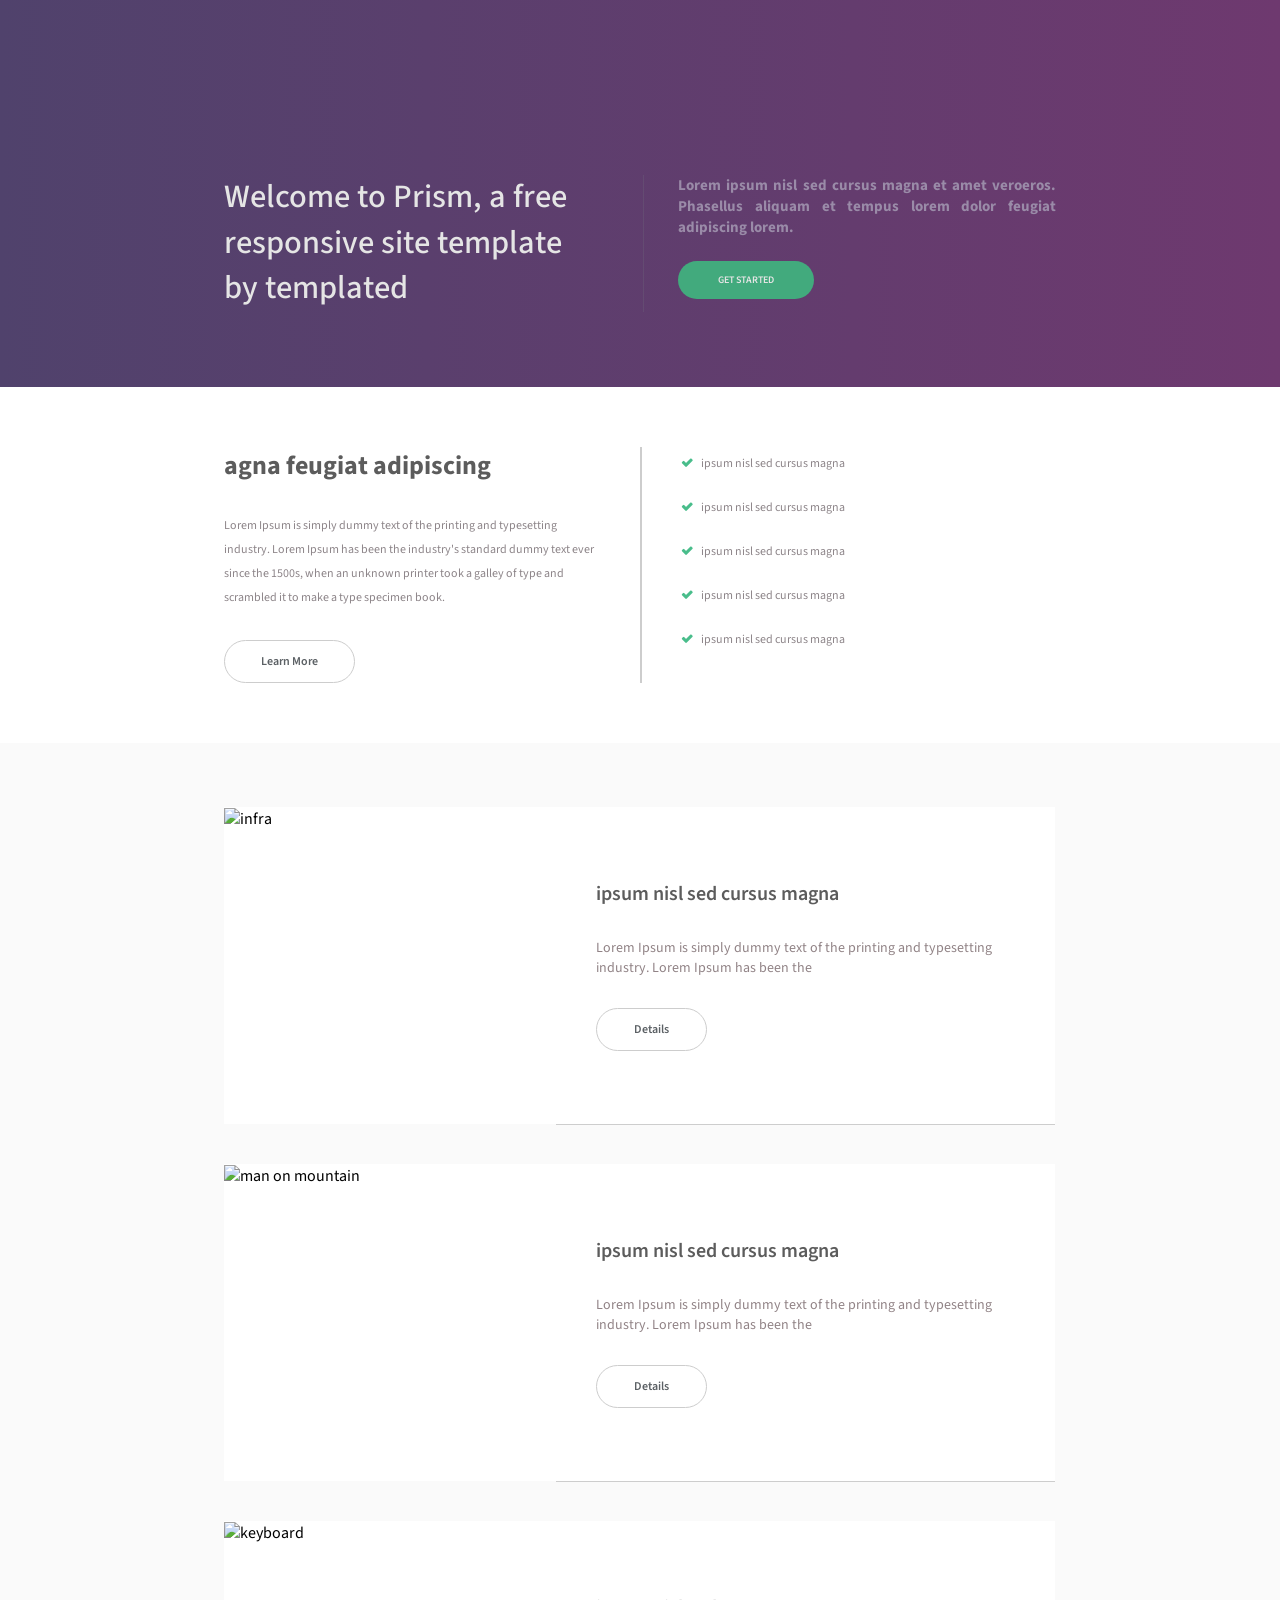
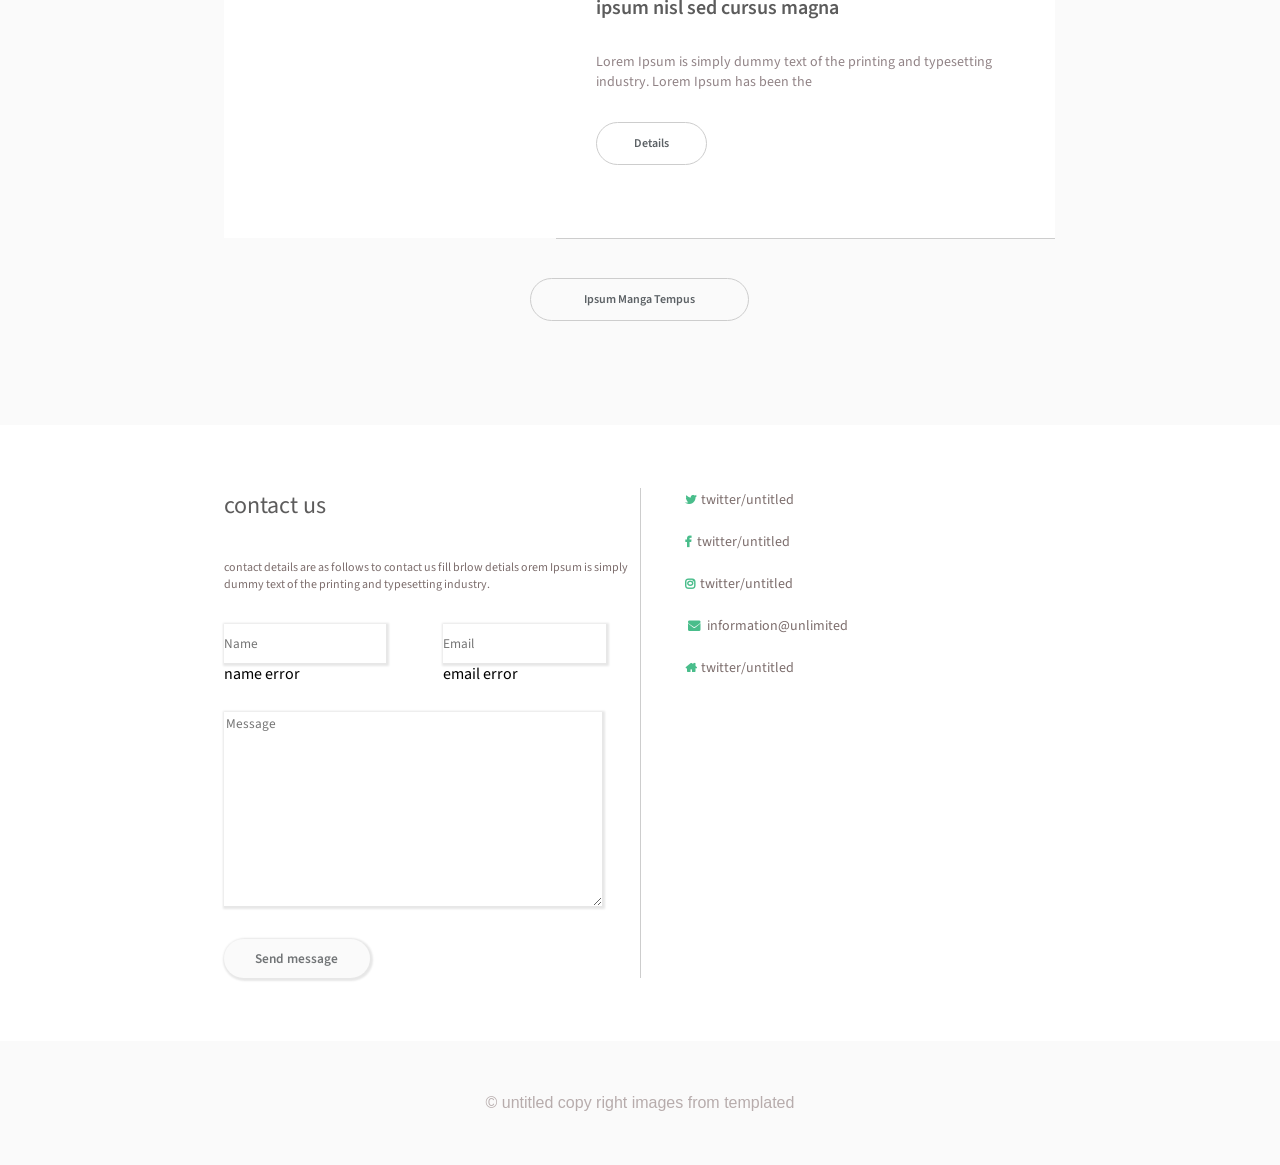
==== index.html @ 50b82376 "css changes" ====
<!doctype html>
<!-- If multi-language site, reconsider usage of html lang declaration here. -->
<html lang="en"> 

<head>
  <meta charset="utf-8">
  <title>Prism</title>
  <!-- Place favicon.ico in the root directory: mathiasbynens.be/notes/touch-icons -->
  <link rel="shortcut icon" href="favicon.ico" />
 <!--font from google api-->
  <link rel="preconnect" href="https://fonts.googleapis.com">
  <link rel="preconnect" href="https://fonts.gstatic.com" crossorigin>
  <link href="https://fonts.googleapis.com/css2?family=Source+Sans+Pro:wght@700&display=swap" rel="stylesheet">
  <link rel="stylesheet" type="text/css" href="https://cdnjs.cloudflare.com/ajax/libs/font-awesome/4.7.0/css/font-awesome.min.css">
  <!-- Default style-sheet is for 'media' type screen (color computer display).  -->
  <link rel="stylesheet" media="screen" href="assets/css/style.css" >
</head>

<body>
  <!--container start-->
  <div class="container">
    <!--main section start-->
    <main>
    <!-- banner start-->
      <div class="hero-section">
        <div class="wrapper">
          <h1 class="title">
            Welcome to Prism, a free responsive site template by <span>templated</span>
          </h1>
          <div class="about">
            <p class="about-us">
              Lorem ipsum nisl sed cursus magna et amet veroeros.
              Phasellus aliquam et tempus lorem dolor feugiat adipiscing lorem.
            </p>
            <a href="#FIXME" class="title-btn btn" title="get started">get started</a>
          </div>
        </div>
      </div>
    <!--banner end-->
    <!--info start-->
    <section>
      <div class="info">
        <div class="wrapper">
         <div class="details">
          <h3 class="info-title">agna feugiat adipiscing
          </h3>
          <p class="description">
            Lorem Ipsum is simply dummy text of the printing and typesetting industry. Lorem Ipsum has been the industry's standard dummy text ever since the 1500s, when an unknown printer took a galley of type and
                scrambled it to make a type specimen book.
          </p>
          <a href="#FIXME" class="info-btn btn" title="learn more">learn more</a>
         </div>
         <div class="facility">
           <ul class="services">
             <li class="service"><span class="icon tick">tick</span>ipsum nisl sed cursus magna</li>
             <li class="service"><span class="icon tick">tick</span>ipsum nisl sed cursus magna</li>
             <li class="service"><span class="icon tick">tick</span>ipsum nisl sed cursus magna</li>
             <li class="service"><span class="icon tick">tick</span>ipsum nisl sed cursus magna</li>
             <li class="service"><span class="icon tick">tick</span>ipsum nisl sed cursus magna</li>
           </ul>
         </div>
        </div>
      </div>
    </section>
    <!--info end-->
    <div class="article">
      <div class="wrapper">
        <ul class="cards">
          <li class="card">
            <figure><img src="https://via.placeholder.com/355x296/0000FF/808080?text=Infrastrucute" alt="infra"></figure>
            <div class="card-info">
              <h4 class="card-title">ipsum nisl sed cursus magna</h4>
              <p class="card-description">Lorem Ipsum is simply dummy text of the printing and typesetting industry. Lorem Ipsum has been the</p>
              <a href="#FIXME" class="btn-card btn" title="details">details</a>
            </div>
          </li>
          <li class="card">
            <figure><img src="https://via.placeholder.com/355x296/0000FF/808080?text=man_on_mountain" alt="man on mountain">
            </figure>
            <div class="card-info">
              <h4 class="card-title">ipsum nisl sed cursus magna</h4>
              <p class="card-description">Lorem Ipsum is simply dummy text of the printing and typesetting industry. Lorem Ipsum has been the</p>
              <a href="#FIXME" class="btn-card btn" title="details">details</a>
            </div>
          </li>
          <li class="card">
            <figure><img src="https://via.placeholder.com/355x296/0000FF/808080?text=tech" alt="keyboard"></figure>
            <div class="card-info">
              <h4 class="card-title">ipsum nisl sed cursus magna</h4>
              <p class="card-description">Lorem Ipsum is simply dummy text of the printing and typesetting industry. Lorem Ipsum has been the</p>
              <a href="#FIXME" class="btn-card btn" title="details">details</a>
            </div>
          </li>
          <li class="card show-more"><a href="#FIXME" class="btn_article btn" title="show more">ipsum manga tempus</a></li>
        </ul>
      </div>
    </div>
    <!--info end-->
    <!--contact start-->
    <section>
      <div class="contact">
        <div class="wrapper">
          <div class="contact-form">
            <h3 class="contact-title">contact us</h3>
            <p class="contact-info">contact details are as follows to contact us fill brlow detials
              orem Ipsum is simply dummy text of the printing and typesetting industry.
            </p>
            <form method="POST" action="#FIXME">
              <div class="input-fname">
                <input type="text" placeholder="Name" name="fname">
                <span class="error">name error</span>
              </div>
              <div class="input-email">
                <input type="email" placeholder="Email" name="email">
                <span class="error">email error</span>
              </div>
              <div class="txtarea">
                <textarea name="text" rows="10" placeholder="Message"></textarea>
              </div>
              <div class="btn-form ">
                <input type="button" value="Send message">
              </div>
            </form>
          </div>
          <div class="contact-links">
            <ul class="contacts">
              <li><a href="#FIXME" title="twitter"><span class="icon twitter">twitter</span>twitter/untitled</a></li>
              <li><a href="#FIXME" title="facebook"><span class="icon facebook">facebook</span>twitter/untitled</a></li>
              <li><a href="#FIXME" title="insta"><span class="icon insta">insta</span>twitter/untitled</a></li>
              <li><a href="mailto:information@untitled.com" title="email link"><span class="icon email">email</span>information@unlimited</a></li>
              <li><a href="#FIXME" title="maps"><span class="icon home">address</span>twitter/untitled</a></li>
            </ul>
          </div>
        </div>
      </div>
  
    </section>
    <!--contact end-->
    </main>
    <!--main section end-->

    <!--footer section start-->
    <footer>      
      <div class="copyright">
        <div class="wrapper">
          <p> &copy; untitled copy right images from templated </p>
        </div>
      </div>
    </footer>
    <!--footer section end-->

  </div>
  <!--container end-->
  <script src="assets/js/script.js"></script>
</body>
</html>
---- assets/css/style.css ----
@charset "utf-8";
/* ==========================================================================
   1. CSS Reset Code
   ========================================================================== */

/* 1.1. Eric Meyers Reset
   http://meyerweb.com/eric/tools/css/reset/
   v2.0 | 20110126
   License: none (public domain)
   ========================================================================== */
html, body, div, span, applet, object, iframe, h1, h2, h3, h4, h5, h6, p,
blockquote, pre, a, abbr, acronym, address, big, cite, code, del, dfn, em, img,
ins, kbd, q, s, samp, small, strike, strong, sub, sup, tt, var, b, u, i, center,
dl, dt, dd, ol, ul, li, fieldset, form, label, legend, table, caption, tbody,
tfoot, thead, tr, th, td, article, aside, canvas, details, embed, figure,
figcaption, footer, header, hgroup, menu, nav, output, ruby, section, summary,
time, mark, audio, video {
  margin: 0;
  padding: 0;
  border: 0;
  font-size: 100%;
  font: inherit;
  vertical-align: baseline;
}

/* HTML5 display-role reset for older browsers */
article, aside, details, figcaption, figure,
footer, header, hgroup, menu, nav, section {
  display: block;
}

/* Force scrollbar */
html { overflow-y: scroll; }

/* Align radios and text inputs with their label */

input[type='radio'] { vertical-align: text-bottom; }

/* Hand cursor on clickable input elements */
label,
input[type='button'],
input[type='submit'],
button {
  cursor: pointer;
}

strong {
  font-weight: bold;
  font-family: inherit;
  font-size: inherit;
}

em { font-style: italic; }

img {
  width: 100%;
  border: 0;
  vertical-align: middle;
}

sub,
sup {
  vertical-align: baseline;
  position: relative;
  font-size: 55%;
  line-height: 0;
}

sup { top: -.7em; }
sub { bottom: -.25em; }

/* 1.2. Clear Fix
   ========================== */

.cf:before,
.cf:after {
  display: table;
  content: " ";
}

.cf:after { clear: both; }
.cf { *zoom: 1; }

/*for all*/
body {
  box-sizing: border-box;
  font-family: sans-serif;
}

a { 
  display: inline-block;
  text-decoration: none; 
}

li {
  display: inline-block;
  list-style-type: none;
}

/*for wrapper*/
.wrapper {
  max-width: 1360px;
  width: 65%; 
  margin: 0 auto;
}
*{
  font-family: 'Source Sans Pro', sans-serif;
}

/*=================================
  main styling starts here
=================================*/
.wrapper{
  display: flex;
}
.btn{
  padding: 12px 3%;
  border-radius: 50px;
  color: #5c6165;
  font-size: 12px;
  font-weight: 600;
  text-transform: capitalize;
  text-align: center;
}

.hero-section{
  padding: 175px 0 75px 0;
  background-image: linear-gradient(to right,#50426c, #6e396f);
}
.title{
  width: 50%;
  padding:0 5% 0 0;
  display: inline-block;
  color: #e5e5e5;
  font-size: 32.5px;/*31.2*/
  font-weight: 500;
  text-align: left;
  box-shadow: 1px 0 #644b72;
  line-height: 1.4;
  
}
.title a{
  color:#e5e5e5;
  text-transform: uppercase;
}
.about{
  width: 50%;
  padding:0 0 0 4.2%;
  display: inline-block;
}
.about-us{
  padding: 0 0 23px 0;
  color: #9a8ba8;
  font-size: 15px;
  font-weight: 700;
  text-align: justify;
  line-height: 1.4;

}
.title-btn{
  width:30%;
  background-color: #42aa7d;
  color: #e5e5e5;
  font-size: 10px;
  font-weight: 600;
  text-transform: uppercase;
}
/*info starts here*/
.info{
  padding: 60px 0;
  background-color: #fff;
  box-shadow: 0 1px #9a857f;
}
.details{
  width: 50%;
  display: inline-block;
  box-shadow: 2px 0 #cdcdcd;
}
.info-title{
  color: #5c5c5c;
  font-size: 26px;
  font-weight: 700;
}
.description{
  padding: 30px 40px 30px 0;
  color: #8d8589;
  font-size: 12px;
  line-height: 2;
}
.info-btn{
  width:25%;
  border: 1px solid #cdcdcd;
}
/*info ends here*/
.facility{
  width: 50%;
  display: inline-block;
}
.services{
  padding: 8px 0;
}
.service{
  padding:0px 0 27px 8%;
  display: block;
  color: #8d8589;
  font-size: 12px;
}
/*facility end here*/

/*article start here*/
.article{
  padding: 64px 0;
  background-color: #fafafa;
}
figure{
  width: 40%;
  display: inline-block;
}
img{
  width: 100%;
  height: 100%;
}
.card-info{
  box-sizing: border-box;
  width: 60%;
  padding: 73px 40px;
  display: inline-block;
  box-shadow: 0 1px #cdcdcd;
}
.card{
  margin: 0 0 40px 0;
  display: flex;
  background-color: #fff;
  justify-content: center;
}
.card-title{
  color: #5c5c5c;
  font-size: 20px;
  font-weight: 600;
}
.card-description{
  padding:30px 0;
  color: #918386;
  font-size: 14px;
}
.btn-card{
  width: 20%;
  border: 1px solid#cdcdcd;
}
.show-more{
  background-color: #fafafa;
  box-shadow: none;
}
.btn_article{
  width: 20%;
  border: 1px solid#cdcdcd;
}
/*article end here*/
.contact{
  padding: 63px 0;
  background-color: #fff;
  box-shadow: 0px 1px #cdcdcd;
}
.contact-form{
  width: 50%;
  display: inline-block;
  box-shadow: 1px 0 #cdcdcd;
}
.contact-title{
  color: #5d5c5c;
  font-size: 24px;
  font-weight: 600px;
}
.contact-info{
  padding: 36px 0 31px 0;
  color: #7d6e6d;
  font-size: 12px;
}
.contact-links{
  width: 50%;
  display: inline-block;
}
.contacts li a{
  color:#7d6e6d;
  font-size: 14px;
}
.input-fname{
  width: 39%;
  margin: 0 13% 0 0;
  display: inline-block;
}.input-email{
  width: 39%;
  display: inline-block;
}
input{
  width: 100%;
  padding: 10px 0;
  border: none;
  box-shadow: 1px 1px 2px 2px #e7e7e7;
}
.txtarea{
  width: 100%;
  padding: 27px 0;
}
textarea{
  width: 90%;
  border: none;
  box-shadow: 1px 1px 2px 2px #e7e7e7;
}
.btn-form{
  text-align: left;
}
input[type=button]{
  width: 35%;
  border: none;
  border-radius:50px ;
  background-color: #fafafa;
  color:#717476;
  font-weight: 600;
  box-shadow: 1px 1px 2px 2px #e7e7e7;
}
.contacts li{
  padding: 0 0 20px 40px;
  display: block;
  color:#717476;
}

/*=================================
  main styling ends here
=================================*/

/*=================================
  footer styling starts here
=================================*/ 

/*footer start here*/
.copyright{
  padding: 53px 0;
  background-color: #fafafa;
  color:#b7acac;
  font-size: 16px;

}
.copyright p{
  width: 100%;
  text-align: center;
}






 /*=================================
  footer styling ends here
=================================*/ 
a{
  text-decoration: none;
}
a:hover{
  background-color: #5d5c5c;
  color:#fff;
}
/*icon start here*/
.icon{
  font-size: 0;
}
.tick::before{
  margin: 0 2%;
  color: #49bd8b;
  font-family: "FontAwesome";
  font-size: 12px;
  font-weight: 900;
  content: "\f00c";
}
.twitter::before{
  margin: 0 5%;
  color: #49bd8b;
  font-family: "FontAwesome";
  font-size: 12px;
  font-weight: 900;
  content: "\f099";
}
.facebook::before{
  margin: 0 5%;
  color: #49bd8b;
  font-family: "FontAwesome";
  font-size: 12px;
  font-weight: 900;
  content: "\f09a";
}
.insta::before{
  margin: 0 5%;
  color: #49bd8b;
  font-family: "FontAwesome";
  font-size: 12px;
  font-weight: 900;
  content: "\f16d";
}
.email::before{
  margin: 0 5%;
  color: #49bd8b;
  font-family: "FontAwesome";
  font-size: 12px;
  font-weight: 900;
  content: "\f0e0";
}
.email::before{
  margin: 0 5%;
  color: #49bd8b;
  font-family: "FontAwesome";
  font-size: 12px;
  font-weight: 900;
  content: "\f0e0";
}
.home::before{
  margin: 0 5%;
  color: #49bd8b;
  font-family: "FontAwesome";
  font-size: 12px;
  font-weight: 900;
  content: "\f015";
}



/*media query starts*/
/*media query for 1196*/
@media only screen and (max-width: 1196px){
  .title{
    width: 50%;
    padding:0 2.5% 0 0;
    font-size: 29.9px;/*31.2*/
    line-height: 1.4;
    
  }
}
@media only screen and (max-width: 1086px){
  .title{
    width: 50%;
    padding:0 2.5% 0 0;
    font-size: 28px;/*31.2*/
    line-height: 1.4;
    
  }
}
/*1196 end here*/
/*media query for 995px starts here*/
@media only screen and (max-width: 995px) {
  .hero-section{
    padding: 100px 0 55px 0;
  }
  .btn{
    font-size: 10px;
    font-weight: 400;
  }
  .title{
    width: 50%;
    padding:0 2.5% 0 0;
    font-size: 24px;/*31.2*/
    line-height: 1.4;
    
  }
  /*info styling*/
  .info-title{
    font-size: 16px;
  }
  .description{
    padding: 30px 40px 30px 0;
    font-size: 12px;
  }
  .info-btn{
    width:25%;
  }
  /*info ends here*/
  .facility{
    width: 50%;
  }
  .services{
    padding: 8px 0;
  }
  .service{
    padding:0px 0 27px 8%;
    font-size: 12px;
  }
  /*facility end here*/
  
  /*article start here*/
  .article{
    padding: 64px 0;
  }
  figure{
    width: 40%;
  }
  img{
    width: 100%;
    height: 100%;
  }
  .card-info{
    width: 60%;
    padding: 73px 40px;
  }
  .card{
    margin: 0 0 40px 0;
  }
  .card-title{
    font-size: 20px;
  }
  .card-description{
    padding:30px 0;
    font-size: 14px;
  }
  .btn-card{
    width: 20%;
  }

  .btn_article{
    width: 20%;
  }
  /*article end here*/
  .contact{
    padding: 63px 0;
  }
  .contact-form{
    width: 50%;
  }
  .contact-title{
    font-size: 20px;
  }
  .contact-info{
    padding: 36px 0 31px 0;
    font-size: 12px;
  }
  .contact-links{
    width: 50%;
  }
  .contacts li a{
    font-size: 12px;
  }
  .input-fname{
    width: 37%;
    margin: 0 15% 0 0;
  }.input-email{
    width: 37%;
  }
  input{
    width: 100%;
    padding: 10px 0;
  }
  .txtarea{
    width: 100%;
    padding: 27px 0;
  }
  textarea{
    width: 90%;
  }
  input[type=button]{
    width: 35%;
  }
  .contacts li{
    padding: 0 0 20px 40px;
  }
  
  /*=================================
    main styling ends here
  =================================*/
  
  /*=================================
    footer styling starts here
  =================================*/ 
  
  /*footer start here*/
  .copyright{
    padding: 25px 0;
    font-size: 12px;
  
  }

}  

/*media query for 768px starts here*/
@media only screen and (max-width: 768px) {

  .hero-section{
    padding: 100px 0 55px 0;
  }
  .btn{
    font-size: 8px;
    font-weight: 400;
  }
  .title{
    width: 50%;
    padding:0 2.5% 0 0;
    font-size: 21px;/*31.2*/
    line-height: 1.4;
    
  }
  /*info styling*/
  .info-title{
    font-size: 14px;
  }
  .description{
    padding: 30px 40px 30px 0;
    font-size: 10px;
  }
  .info-btn{
    width:25%;
  }
  /*info ends here*/
  .facility{
    width: 50%;
  }
  .services{
    padding: 8px 0;
  }
  .service{
    padding:0px 0 27px 8%;
    font-size: 10px;
  }
  /*facility end here*/
  
  /*article start here*/
  .article{
    padding: 64px 0;
  }
  figure{
    width: 40%;
  }
  img{
    width: 100%;
    height: 100%;
  }
  .card-info{
    width: 60%;
    padding: 73px 40px;
  }
  .card{
    padding: 0 0 40px 0;
  }
  .card-title{
    font-size: 16px;
  }
  .card-description{
    padding:30px 0;
    font-size: 14px;
  }
  .btn-card{
    width: 20%;
  }

  .btn_article{
    width: 20%;
  }
  /*article end here*/
  .contact{
    padding: 63px 0;
  }
  .contact-form{
    width: 50%;
  }
  .contact-title{
    font-size: 16px;
  }
  .contact-info{
    padding: 36px 0 31px 0;
    font-size: 10px;
  }
  .contact-links{
    width: 50%;
  }
  .contacts li a{
    font-size: 10px;
  }
  .input-fname{
    width: 37%;
    margin: 0 15% 0 0;
  }.input-email{
    width: 37%;
  }
  input{
    width: 100%;
    padding: 10px 0;
  }
  .txtarea{
    width: 100%;
    padding: 27px 0;
  }
  textarea{
    width: 90%;
  }
  input[type=button]{
    width: 35%;
  }
  .contacts li{
    padding: 0 0 20px 40px;
  }
  
  /*=================================
    main styling ends here
  =================================*/
  
  /*=================================
    footer styling starts here
  =================================*/ 
  
  /*footer start here*/
  .copyright{
    padding: 25px 0;
    font-size: 8px;
  
  }


}  

/*media query for 540px starts here*/
@media only screen and (max-width: 540px) {

}  

/*media query for 995px starts here*/
@media only screen and (max-width: 480px) {
  .hero-section{
    padding: 50px 0 25px 0;
  }
  .btn{
    font-size: 10px;
    font-weight: 400;
  }
  .title{
    width: 100%;
    padding:0 2.5% 0 0;
    display: block;
    font-size: 30px;/*31.2*/
    line-height: 1.4;
    
  }
  .about{
    width: 100%;
    display: block;
  }
  /*info styling*/
  .info-title{
    font-size: 16px;
  }
  .description{
    padding: 30px 40px 30px 0;
    font-size: 12px;
  }
  .info-btn{
    width:25%;
  }
  /*info ends here*/
  .facility{
    width: 50%;
  }
  .services{
    padding: 8px 0;
  }
  .service{
    padding:0px 0 27px 8%;
    font-size: 12px;
  }
  /*facility end here*/
  
  /*article start here*/
  .article{
    padding: 64px 0;
  }
  figure{
    width: 40%;
  }
  img{
    width: 100%;
    height: 100%;
  }
  .card-info{
    width: 60%;
    padding: 73px 40px;
  }
  .card{
    padding: 0 0 40px 0;
  }
  .card-title{
    font-size: 20px;
  }
  .card-description{
    padding:30px 0;
    font-size: 14px;
  }
  .btn-card{
    width: 20%;
  }

  .btn_article{
    width: 20%;
  }
  /*article end here*/
  .contact{
    padding: 63px 0;
  }
  .contact-form{
    width: 50%;
  }
  .contact-title{
    font-size: 20px;
  }
  .contact-info{
    padding: 36px 0 31px 0;
    font-size: 12px;
  }
  .contact-links{
    width: 50%;
  }
  .contacts li a{
    font-size: 12px;
  }
  .input-fname{
    width: 37%;
    margin: 0 15% 0 0;
  }.input-email{
    width: 37%;
  }
  input{
    width: 100%;
    padding: 10px 0;
  }
  .txtarea{
    width: 100%;
    padding: 27px 0;
  }
  textarea{
    width: 90%;
  }
  input[type=button]{
    width: 35%;
  }
  .contacts li{
    padding: 0 0 20px 40px;
  }
  
  /*=================================
    main styling ends here
  =================================*/
  
  /*=================================
    footer styling starts here
  =================================*/ 
  
  /*footer start here*/
  .copyright{
    padding: 25px 0;
    font-size: 12px;
  
  }



}  

/*media query for 320px starts here*/
@media only screen and (max-width: 320px) {
  .wrapper{
    width: 90%;
    display: block;
  }
  .hero-section{
    padding: 100px 0 55px 0;
  }
  .btn{
    font-size: 10px;
    font-weight: 400;
  }
  .title{
    width: 100%;
    padding:0 2.5% 0 0;
    font-size: 30px;/*31.2*/
    line-height: 1.4;
    
  }
  .about{
    width: 100%;
  }
  /*info styling*/
 
  .info-title{
    font-size: 16px;
  }
  .description{
    padding: 30px 40px 30px 0;
    font-size: 12px;
  }
  .info-btn{
    width:25%;
  }
  /*info ends here*/
  .facility{
    width: 50%;
  }
  .services{
    padding: 8px 0;
  }
  .service{
    padding:0px 0 27px 8%;
    font-size: 12px;
  }
  /*facility end here*/
  
  /*article start here*/
  .article{
    padding: 64px 0;
  }
  figure{
    width: 40%;
  }
  img{
    width: 100%;
    height: 100%;
  }
  .card-info{
    width: 60%;
    padding: 73px 40px;
  }
  .card{
    padding: 0 0 40px 0;
  }
  .card-title{
    font-size: 20px;
  }
  .card-description{
    padding:30px 0;
    font-size: 14px;
  }
  .btn-card{
    width: 20%;
  }

  .btn_article{
    width: 20%;
  }
  /*article end here*/
  .contact{
    padding: 63px 0;
  }
  .contact-form{
    width: 50%;
  }
  .contact-title{
    font-size: 20px;
  }
  .contact-info{
    padding: 36px 0 31px 0;
    font-size: 12px;
  }
  .contact-links{
    width: 50%;
  }
  .contacts li a{
    font-size: 12px;
  }
  .input-fname{
    width: 37%;
    margin: 0 15% 0 0;
  }.input-email{
    width: 37%;
  }
  input{
    width: 100%;
    padding: 10px 0;
  }
  .txtarea{
    width: 100%;
    padding: 27px 0;
  }
  textarea{
    width: 90%;
  }
  input[type=button]{
    width: 35%;
  }
  .contacts li{
    padding: 0 0 20px 40px;
  }
  
  /*=================================
    main styling ends here
  =================================*/
  
  /*=================================
    footer styling starts here
  =================================*/ 
  
  /*footer start here*/
  .copyright{
    padding: 25px 0;
    font-size: 12px;
  
  }


}
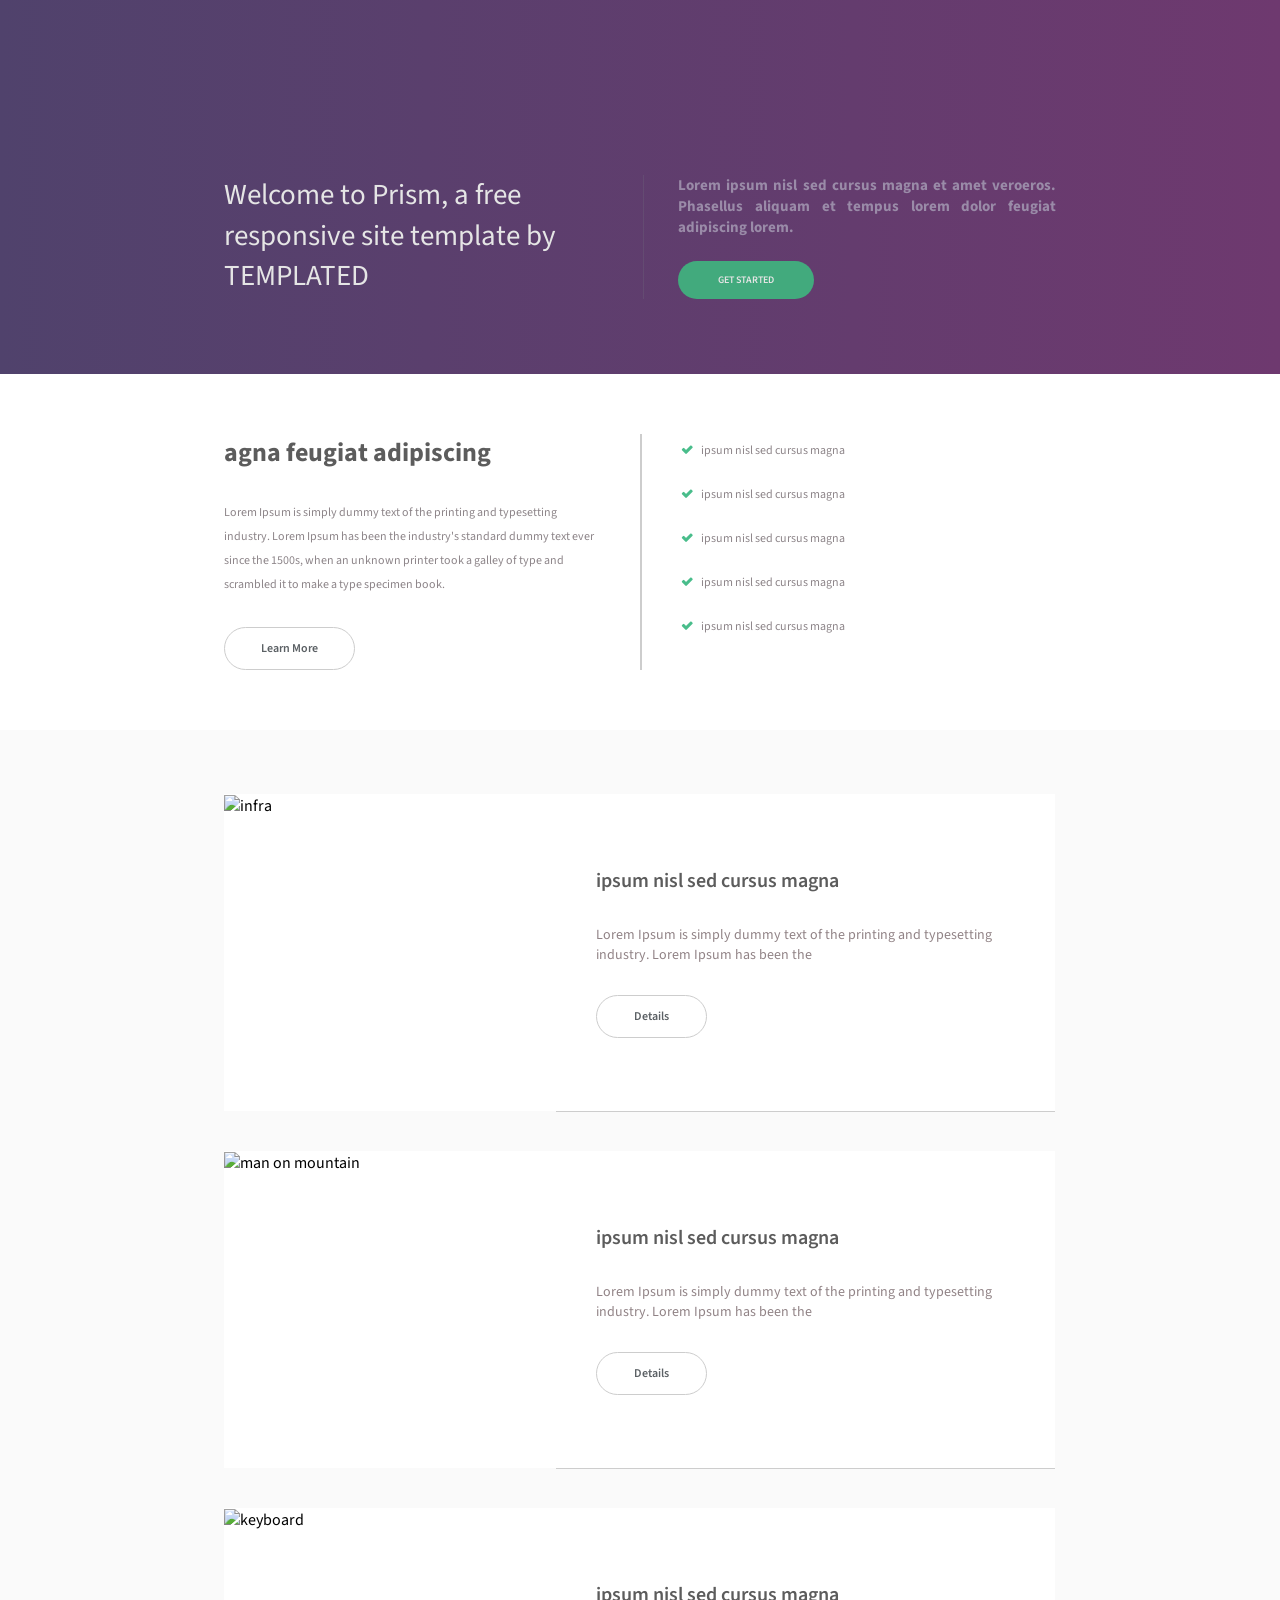
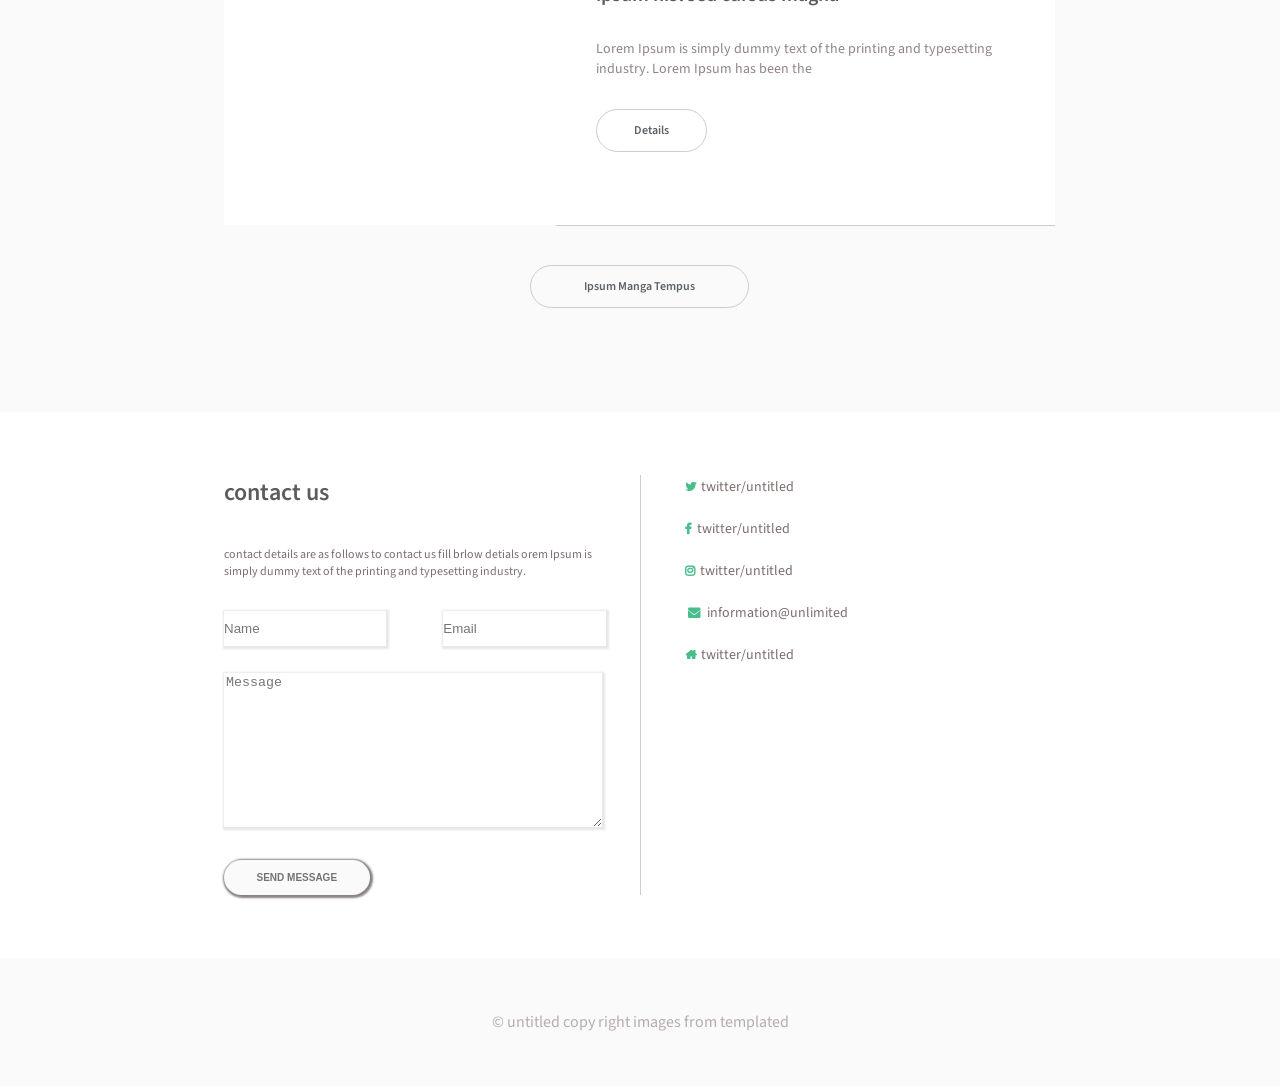
==== commit 3ed15c01: "css changes" ====
--- a/index.html
+++ b/index.html
@@ -117,8 +117,8 @@
               <div class="txtarea">
                 <textarea name="text" rows="10" placeholder="Message"></textarea>
               </div>
-              <div class="btn-form ">
-                <input type="button" value="Send message">
+              <div class="btn-form">
+                <input type="button" class="btn" value="Send message">
               </div>
             </form>
           </div>
--- a/assets/css/style.css
+++ b/assets/css/style.css
@@ -102,53 +102,59 @@
   max-width: 1360px;
   width: 65%; 
   margin: 0 auto;
-}
-*{
   font-family: 'Source Sans Pro', sans-serif;
 }
 
+.icon { font-size: 0;}
+
+.btn {
+  padding: 12px 3%;
+  border-radius: 50px;
+  color: #5c6165;
+  font-size: 12px;
+  font-weight: 600;
+  text-transform: capitalize;
+  text-align: center;
+}
+.error{
+  display: none;
+}
 /*=================================
   main styling starts here
 =================================*/
-.wrapper{
-  display: flex;
-}
-.btn{
-  padding: 12px 3%;
-  border-radius: 50px;
-  color: #5c6165;
-  font-size: 12px;
-  font-weight: 600;
-  text-transform: capitalize;
-  text-align: center;
-}
-
-.hero-section{
+.wrapper { display: flex; }
+
+
+.hero-section {
   padding: 175px 0 75px 0;
   background-image: linear-gradient(to right,#50426c, #6e396f);
 }
-.title{
+
+.title {
   width: 50%;
   padding:0 5% 0 0;
   display: inline-block;
   color: #e5e5e5;
-  font-size: 32.5px;/*31.2*/
-  font-weight: 500;
+  font-size: 29px;
+  font-weight: 400;
   text-align: left;
   box-shadow: 1px 0 #644b72;
   line-height: 1.4;
   
 }
-.title a{
+
+.title span {
   color:#e5e5e5;
   text-transform: uppercase;
 }
-.about{
+
+.about {
   width: 50%;
   padding:0 0 0 4.2%;
   display: inline-block;
 }
-.about-us{
+
+.about-us {
   padding: 0 0 23px 0;
   color: #9a8ba8;
   font-size: 15px;
@@ -157,7 +163,8 @@
   line-height: 1.4;
 
 }
-.title-btn{
+
+.title-btn {
   width:30%;
   background-color: #42aa7d;
   color: #e5e5e5;
@@ -165,161 +172,200 @@
   font-weight: 600;
   text-transform: uppercase;
 }
+
 /*info starts here*/
-.info{
+
+.info {
   padding: 60px 0;
   background-color: #fff;
   box-shadow: 0 1px #9a857f;
 }
-.details{
+
+.details {
   width: 50%;
   display: inline-block;
   box-shadow: 2px 0 #cdcdcd;
 }
-.info-title{
+
+.info-title {
   color: #5c5c5c;
   font-size: 26px;
   font-weight: 700;
 }
-.description{
+
+.description {
   padding: 30px 40px 30px 0;
   color: #8d8589;
   font-size: 12px;
   line-height: 2;
 }
-.info-btn{
+
+.info-btn {
   width:25%;
   border: 1px solid #cdcdcd;
 }
+
 /*info ends here*/
-.facility{
+.facility {
   width: 50%;
   display: inline-block;
 }
-.services{
+
+.services {
   padding: 8px 0;
 }
-.service{
-  padding:0px 0 27px 8%;
+
+.service {
+  padding: 0 0 27px 8%;
   display: block;
   color: #8d8589;
   font-size: 12px;
 }
+
 /*facility end here*/
 
 /*article start here*/
-.article{
+
+.article {
   padding: 64px 0;
   background-color: #fafafa;
 }
-figure{
+
+figure {
   width: 40%;
   display: inline-block;
 }
-img{
+
+img {
   width: 100%;
   height: 100%;
 }
-.card-info{
+
+.card-info {
   box-sizing: border-box;
   width: 60%;
   padding: 73px 40px;
   display: inline-block;
   box-shadow: 0 1px #cdcdcd;
 }
-.card{
-  margin: 0 0 40px 0;
+
+.card {
+  margin-bottom: 40px;
   display: flex;
   background-color: #fff;
   justify-content: center;
 }
-.card-title{
+
+.card-title {
   color: #5c5c5c;
   font-size: 20px;
   font-weight: 600;
 }
-.card-description{
+
+.card-description {
   padding:30px 0;
   color: #918386;
   font-size: 14px;
 }
-.btn-card{
+
+.btn-card {
   width: 20%;
   border: 1px solid#cdcdcd;
 }
-.show-more{
+
+.show-more {
   background-color: #fafafa;
   box-shadow: none;
 }
-.btn_article{
+
+.btn_article {
   width: 20%;
   border: 1px solid#cdcdcd;
 }
+
 /*article end here*/
-.contact{
+.contact {
   padding: 63px 0;
   background-color: #fff;
   box-shadow: 0px 1px #cdcdcd;
 }
-.contact-form{
+
+.contact-form {
   width: 50%;
   display: inline-block;
   box-shadow: 1px 0 #cdcdcd;
 }
-.contact-title{
+
+.contact-title {
   color: #5d5c5c;
   font-size: 24px;
-  font-weight: 600px;
-}
-.contact-info{
+  font-weight: 600;
+}
+
+.contact-info {
   padding: 36px 0 31px 0;
+  margin-right:4% ;
   color: #7d6e6d;
   font-size: 12px;
-}
-.contact-links{
+  font-weight: 400;
+}
+
+.contact-links {
   width: 50%;
   display: inline-block;
 }
-.contacts li a{
+
+.contacts li a {
   color:#7d6e6d;
   font-size: 14px;
 }
-.input-fname{
+
+.input-fname {
   width: 39%;
   margin: 0 13% 0 0;
   display: inline-block;
-}.input-email{
+}
+
+.input-email {
   width: 39%;
   display: inline-block;
 }
-input{
+
+input {
   width: 100%;
   padding: 10px 0;
   border: none;
   box-shadow: 1px 1px 2px 2px #e7e7e7;
 }
-.txtarea{
+
+.txtarea {
   width: 100%;
   padding: 27px 0;
 }
-textarea{
+
+textarea {
   width: 90%;
   border: none;
   box-shadow: 1px 1px 2px 2px #e7e7e7;
 }
-.btn-form{
+
+.btn-form {
   text-align: left;
 }
-input[type=button]{
+
+input[type=button] {
   width: 35%;
   border: none;
   border-radius:50px ;
   background-color: #fafafa;
   color:#717476;
+  font-size: 10px;
   font-weight: 600;
-  box-shadow: 1px 1px 2px 2px #e7e7e7;
-}
-.contacts li{
+  text-transform: uppercase;
+  box-shadow: 1px 1px 2px 2px #8a8383;
+}
+
+.contacts li {
   padding: 0 0 20px 40px;
   display: block;
   color:#717476;
@@ -334,38 +380,43 @@
 =================================*/ 
 
 /*footer start here*/
-.copyright{
+.copyright {
   padding: 53px 0;
   background-color: #fafafa;
   color:#b7acac;
   font-size: 16px;
 
 }
-.copyright p{
+
+.copyright p {
   width: 100%;
   text-align: center;
 }
-
-
-
-
-
-
  /*=================================
   footer styling ends here
 =================================*/ 
-a{
+a {
   text-decoration: none;
 }
-a:hover{
+
+.btn:hover {
   background-color: #5d5c5c;
   color:#fff;
 }
+
+input[type=button]:hover{
+  background-color: #5d5c5c;
+  color:#fff;
+}
+
+.icon:hover{
+  color: #000;
+}
 /*icon start here*/
-.icon{
+
+.tick::before {
+
   font-size: 0;
-}
-.tick::before{
   margin: 0 2%;
   color: #49bd8b;
   font-family: "FontAwesome";
@@ -373,7 +424,8 @@
   font-weight: 900;
   content: "\f00c";
 }
-.twitter::before{
+
+.twitter::before {
   margin: 0 5%;
   color: #49bd8b;
   font-family: "FontAwesome";
@@ -381,7 +433,8 @@
   font-weight: 900;
   content: "\f099";
 }
-.facebook::before{
+
+.facebook::before {
   margin: 0 5%;
   color: #49bd8b;
   font-family: "FontAwesome";
@@ -389,7 +442,8 @@
   font-weight: 900;
   content: "\f09a";
 }
-.insta::before{
+
+.insta::before {
   margin: 0 5%;
   color: #49bd8b;
   font-family: "FontAwesome";
@@ -397,7 +451,8 @@
   font-weight: 900;
   content: "\f16d";
 }
-.email::before{
+
+.email::before {
   margin: 0 5%;
   color: #49bd8b;
   font-family: "FontAwesome";
@@ -405,7 +460,8 @@
   font-weight: 900;
   content: "\f0e0";
 }
-.email::before{
+
+.email::before {
   margin: 0 5%;
   color: #49bd8b;
   font-family: "FontAwesome";
@@ -413,7 +469,8 @@
   font-weight: 900;
   content: "\f0e0";
 }
-.home::before{
+
+.home::before {
   margin: 0 5%;
   color: #49bd8b;
   font-family: "FontAwesome";
@@ -422,15 +479,17 @@
   content: "\f015";
 }
 
-
-
+}
 /*media query starts*/
+
 /*media query for 1196*/
+
 @media only screen and (max-width: 1196px){
-  .title{
-    width: 50%;
-    padding:0 2.5% 0 0;
-    font-size: 29.9px;/*31.2*/
+
+  .title {
+    width: 50%;
+    padding-right:2.5% ;
+    font-size: 28px;
     line-height: 1.4;
     
   }
@@ -438,104 +497,294 @@
 @media only screen and (max-width: 1086px){
   .title{
     width: 50%;
-    padding:0 2.5% 0 0;
-    font-size: 28px;/*31.2*/
+    padding-right: 2.5%;
+    font-size: 28px;
     line-height: 1.4;
     
   }
 }
 /*1196 end here*/
+
 /*media query for 995px starts here*/
 @media only screen and (max-width: 995px) {
-  .hero-section{
+
+  .hero-section {
     padding: 100px 0 55px 0;
   }
-  .btn{
+
+  .btn {
     font-size: 10px;
     font-weight: 400;
   }
-  .title{
+
+  .title {
     width: 50%;
     padding:0 2.5% 0 0;
     font-size: 24px;/*31.2*/
     line-height: 1.4;
-    
-  }
+  }
+
   /*info styling*/
-  .info-title{
+
+  .info-title {
     font-size: 16px;
   }
-  .description{
+
+  .description {
     padding: 30px 40px 30px 0;
     font-size: 12px;
   }
-  .info-btn{
+
+  .info-btn {
     width:25%;
   }
+
   /*info ends here*/
-  .facility{
-    width: 50%;
-  }
-  .services{
+
+  .facility {
+    width: 50%;
+  }
+
+  .services {
     padding: 8px 0;
   }
-  .service{
+
+  .service {
     padding:0px 0 27px 8%;
     font-size: 12px;
   }
+
   /*facility end here*/
   
   /*article start here*/
-  .article{
+
+  .article {
     padding: 64px 0;
   }
-  figure{
+
+  figure {
     width: 40%;
   }
-  img{
+
+  img {
     width: 100%;
     height: 100%;
   }
-  .card-info{
+
+  .card-info {
     width: 60%;
     padding: 73px 40px;
   }
-  .card{
+
+  .card {
     margin: 0 0 40px 0;
   }
-  .card-title{
+
+  .card-title {
     font-size: 20px;
   }
-  .card-description{
+
+  .card-description {
     padding:30px 0;
     font-size: 14px;
   }
-  .btn-card{
+
+  .btn-card {
     width: 20%;
   }
 
-  .btn_article{
+  .btn_article {
     width: 20%;
   }
+
   /*article end here*/
-  .contact{
+
+  .contact {
     padding: 63px 0;
   }
-  .contact-form{
+
+  .contact-form {
+    width: 50%;
+  }
+
+  .contact-title {
+    font-size: 20px;
+  }
+
+  .contact-info {
+    padding: 36px 0 31px 0;
+    font-size: 12px;
+  }
+
+  .contact-links {
+    width: 50%;
+  }
+
+  .contacts li a {
+    font-size: 12px;
+  }
+
+  .input-fname {
+    width: 37%;
+    margin: 0 15% 0 0;
+  }
+  .input-email {
+    width: 37%;
+  }
+
+  input {
+    width: 100%;
+    padding: 10px 0;
+  }
+
+  .txtarea {
+    width: 100%;
+    padding: 27px 0;
+  }
+
+  textarea {
+    width: 90%;
+  }
+
+  input[type=button] {
+    width: 35%;
+  }
+
+  .contacts li {
+    padding: 0 0 20px 40px;
+  }
+
+  
+  /*=================================
+    main styling ends here
+  =================================*/
+  
+  /*=================================
+    footer styling starts here
+  =================================*/ 
+  
+  /*footer start here*/
+
+  .copyright {
+    padding: 25px 0;
+    font-size: 12px;
+  
+  }
+
+}  
+
+/*media query for 768px starts here*/
+@media only screen and (max-width: 768px) {
+
+  .hero-section {
+    padding: 100px 0 55px 0;
+  }
+
+  .btn {
+    font-size: 8px;
+    font-weight: 400;
+  }
+
+  .title {
+    width: 50%;
+    padding:0 2.5% 0 0;
+    font-size: 21px;/*31.2*/
+    line-height: 1.4;
+    
+  }
+
+  /*info styling*/
+
+  .info-title {
+    font-size: 14px;
+  }
+
+  .description {
+    padding: 30px 40px 30px 0;
+    font-size: 10px;
+  }
+
+  .info-btn {
+    width:25%;
+  }
+
+  /*info ends here*/
+
+  .facility {
+    width: 50%;
+  }
+
+  .services {
+    padding: 8px 0;
+  }
+
+  .service {
+    padding:0px 0 27px 8%;
+    font-size: 10px;
+  }
+
+  /*facility end here*/
+  
+  /*article start here*/
+
+  .article {
+    padding: 64px 0;
+  }
+
+  figure {
+    width: 40%;
+  }
+
+  img {
+    width: 100%;
+    height: 100%;
+  }
+
+  .card-info {
+    width: 60%;
+    padding:35px 20px;
+  }
+
+  .card {
+    padding-bottom:  20px;
+  }
+
+  .card-title {
+    font-size: 16px;
+  }
+
+  .card-description {
+    padding:30px 0;
+    font-size: 14px;
+  }
+
+  .btn-card {width: 20%;}
+
+
+  .btn_article {
+    width: 20%;
+  }
+
+  /*article end here*/
+  .contact {
+    padding: 63px 0;
+  }
+
+  .contact-form {
     width: 50%;
   }
   .contact-title{
-    font-size: 20px;
+    font-size: 16px;
   }
   .contact-info{
     padding: 36px 0 31px 0;
-    font-size: 12px;
+    font-size: 10px;
   }
   .contact-links{
     width: 50%;
   }
   .contacts li a{
-    font-size: 12px;
+    font-size: 10px;
   }
   .input-fname{
     width: 37%;
@@ -572,430 +821,24 @@
   /*footer start here*/
   .copyright{
     padding: 25px 0;
-    font-size: 12px;
-  
-  }
+    font-size: 8px;
+  
+  }
+
 
 }  
 
-/*media query for 768px starts here*/
-@media only screen and (max-width: 768px) {
-
-  .hero-section{
-    padding: 100px 0 55px 0;
-  }
-  .btn{
-    font-size: 8px;
-    font-weight: 400;
-  }
-  .title{
-    width: 50%;
-    padding:0 2.5% 0 0;
-    font-size: 21px;/*31.2*/
-    line-height: 1.4;
-    
-  }
-  /*info styling*/
-  .info-title{
-    font-size: 14px;
-  }
-  .description{
-    padding: 30px 40px 30px 0;
-    font-size: 10px;
-  }
-  .info-btn{
-    width:25%;
-  }
-  /*info ends here*/
-  .facility{
-    width: 50%;
-  }
-  .services{
-    padding: 8px 0;
-  }
-  .service{
-    padding:0px 0 27px 8%;
-    font-size: 10px;
-  }
-  /*facility end here*/
-  
-  /*article start here*/
-  .article{
-    padding: 64px 0;
-  }
-  figure{
-    width: 40%;
-  }
-  img{
-    width: 100%;
-    height: 100%;
-  }
-  .card-info{
-    width: 60%;
-    padding: 73px 40px;
-  }
-  .card{
-    padding: 0 0 40px 0;
-  }
-  .card-title{
-    font-size: 16px;
-  }
-  .card-description{
-    padding:30px 0;
-    font-size: 14px;
-  }
-  .btn-card{
-    width: 20%;
-  }
-
-  .btn_article{
-    width: 20%;
-  }
-  /*article end here*/
-  .contact{
-    padding: 63px 0;
-  }
-  .contact-form{
-    width: 50%;
-  }
-  .contact-title{
-    font-size: 16px;
-  }
-  .contact-info{
-    padding: 36px 0 31px 0;
-    font-size: 10px;
-  }
-  .contact-links{
-    width: 50%;
-  }
-  .contacts li a{
-    font-size: 10px;
-  }
-  .input-fname{
-    width: 37%;
-    margin: 0 15% 0 0;
-  }.input-email{
-    width: 37%;
-  }
-  input{
-    width: 100%;
-    padding: 10px 0;
-  }
-  .txtarea{
-    width: 100%;
-    padding: 27px 0;
-  }
-  textarea{
-    width: 90%;
-  }
-  input[type=button]{
-    width: 35%;
-  }
-  .contacts li{
-    padding: 0 0 20px 40px;
-  }
-  
-  /*=================================
-    main styling ends here
-  =================================*/
-  
-  /*=================================
-    footer styling starts here
-  =================================*/ 
-  
-  /*footer start here*/
-  .copyright{
-    padding: 25px 0;
-    font-size: 8px;
-  
-  }
-
-
-}  
-
 /*media query for 540px starts here*/
-@media only screen and (max-width: 540px) {
-
-}  
+/* @media only screen and (max-width: 540px) {
+
+}   */
 
 /*media query for 995px starts here*/
 @media only screen and (max-width: 480px) {
-  .hero-section{
-    padding: 50px 0 25px 0;
-  }
-  .btn{
-    font-size: 10px;
-    font-weight: 400;
+  .wrapper{
+   flex-direction: column;
   }
   .title{
-    width: 100%;
-    padding:0 2.5% 0 0;
-    display: block;
-    font-size: 30px;/*31.2*/
-    line-height: 1.4;
-    
-  }
-  .about{
-    width: 100%;
-    display: block;
-  }
-  /*info styling*/
-  .info-title{
-    font-size: 16px;
-  }
-  .description{
-    padding: 30px 40px 30px 0;
-    font-size: 12px;
-  }
-  .info-btn{
-    width:25%;
-  }
-  /*info ends here*/
-  .facility{
-    width: 50%;
-  }
-  .services{
-    padding: 8px 0;
-  }
-  .service{
-    padding:0px 0 27px 8%;
-    font-size: 12px;
-  }
-  /*facility end here*/
-  
-  /*article start here*/
-  .article{
-    padding: 64px 0;
-  }
-  figure{
-    width: 40%;
-  }
-  img{
-    width: 100%;
-    height: 100%;
-  }
-  .card-info{
-    width: 60%;
-    padding: 73px 40px;
-  }
-  .card{
-    padding: 0 0 40px 0;
-  }
-  .card-title{
-    font-size: 20px;
-  }
-  .card-description{
-    padding:30px 0;
-    font-size: 14px;
-  }
-  .btn-card{
-    width: 20%;
-  }
-
-  .btn_article{
-    width: 20%;
-  }
-  /*article end here*/
-  .contact{
-    padding: 63px 0;
-  }
-  .contact-form{
-    width: 50%;
-  }
-  .contact-title{
-    font-size: 20px;
-  }
-  .contact-info{
-    padding: 36px 0 31px 0;
-    font-size: 12px;
-  }
-  .contact-links{
-    width: 50%;
-  }
-  .contacts li a{
-    font-size: 12px;
-  }
-  .input-fname{
-    width: 37%;
-    margin: 0 15% 0 0;
-  }.input-email{
-    width: 37%;
-  }
-  input{
-    width: 100%;
-    padding: 10px 0;
-  }
-  .txtarea{
-    width: 100%;
-    padding: 27px 0;
-  }
-  textarea{
-    width: 90%;
-  }
-  input[type=button]{
-    width: 35%;
-  }
-  .contacts li{
-    padding: 0 0 20px 40px;
-  }
-  
-  /*=================================
-    main styling ends here
-  =================================*/
-  
-  /*=================================
-    footer styling starts here
-  =================================*/ 
-  
-  /*footer start here*/
-  .copyright{
-    padding: 25px 0;
-    font-size: 12px;
-  
-  }
-
-
-
-}  
-
-/*media query for 320px starts here*/
-@media only screen and (max-width: 320px) {
-  .wrapper{
-    width: 90%;
-    display: block;
-  }
-  .hero-section{
-    padding: 100px 0 55px 0;
-  }
-  .btn{
-    font-size: 10px;
-    font-weight: 400;
-  }
-  .title{
-    width: 100%;
-    padding:0 2.5% 0 0;
-    font-size: 30px;/*31.2*/
-    line-height: 1.4;
-    
-  }
-  .about{
-    width: 100%;
-  }
-  /*info styling*/
- 
-  .info-title{
-    font-size: 16px;
-  }
-  .description{
-    padding: 30px 40px 30px 0;
-    font-size: 12px;
-  }
-  .info-btn{
-    width:25%;
-  }
-  /*info ends here*/
-  .facility{
-    width: 50%;
-  }
-  .services{
-    padding: 8px 0;
-  }
-  .service{
-    padding:0px 0 27px 8%;
-    font-size: 12px;
-  }
-  /*facility end here*/
-  
-  /*article start here*/
-  .article{
-    padding: 64px 0;
-  }
-  figure{
-    width: 40%;
-  }
-  img{
-    width: 100%;
-    height: 100%;
-  }
-  .card-info{
-    width: 60%;
-    padding: 73px 40px;
-  }
-  .card{
-    padding: 0 0 40px 0;
-  }
-  .card-title{
-    font-size: 20px;
-  }
-  .card-description{
-    padding:30px 0;
-    font-size: 14px;
-  }
-  .btn-card{
-    width: 20%;
-  }
-
-  .btn_article{
-    width: 20%;
-  }
-  /*article end here*/
-  .contact{
-    padding: 63px 0;
-  }
-  .contact-form{
-    width: 50%;
-  }
-  .contact-title{
-    font-size: 20px;
-  }
-  .contact-info{
-    padding: 36px 0 31px 0;
-    font-size: 12px;
-  }
-  .contact-links{
-    width: 50%;
-  }
-  .contacts li a{
-    font-size: 12px;
-  }
-  .input-fname{
-    width: 37%;
-    margin: 0 15% 0 0;
-  }.input-email{
-    width: 37%;
-  }
-  input{
-    width: 100%;
-    padding: 10px 0;
-  }
-  .txtarea{
-    width: 100%;
-    padding: 27px 0;
-  }
-  textarea{
-    width: 90%;
-  }
-  input[type=button]{
-    width: 35%;
-  }
-  .contacts li{
-    padding: 0 0 20px 40px;
-  }
-  
-  /*=================================
-    main styling ends here
-  =================================*/
-  
-  /*=================================
-    footer styling starts here
-  =================================*/ 
-  
-  /*footer start here*/
-  .copyright{
-    padding: 25px 0;
-    font-size: 12px;
-  
-  }
-
-
-}  
+    width:740px;
+  }
+}
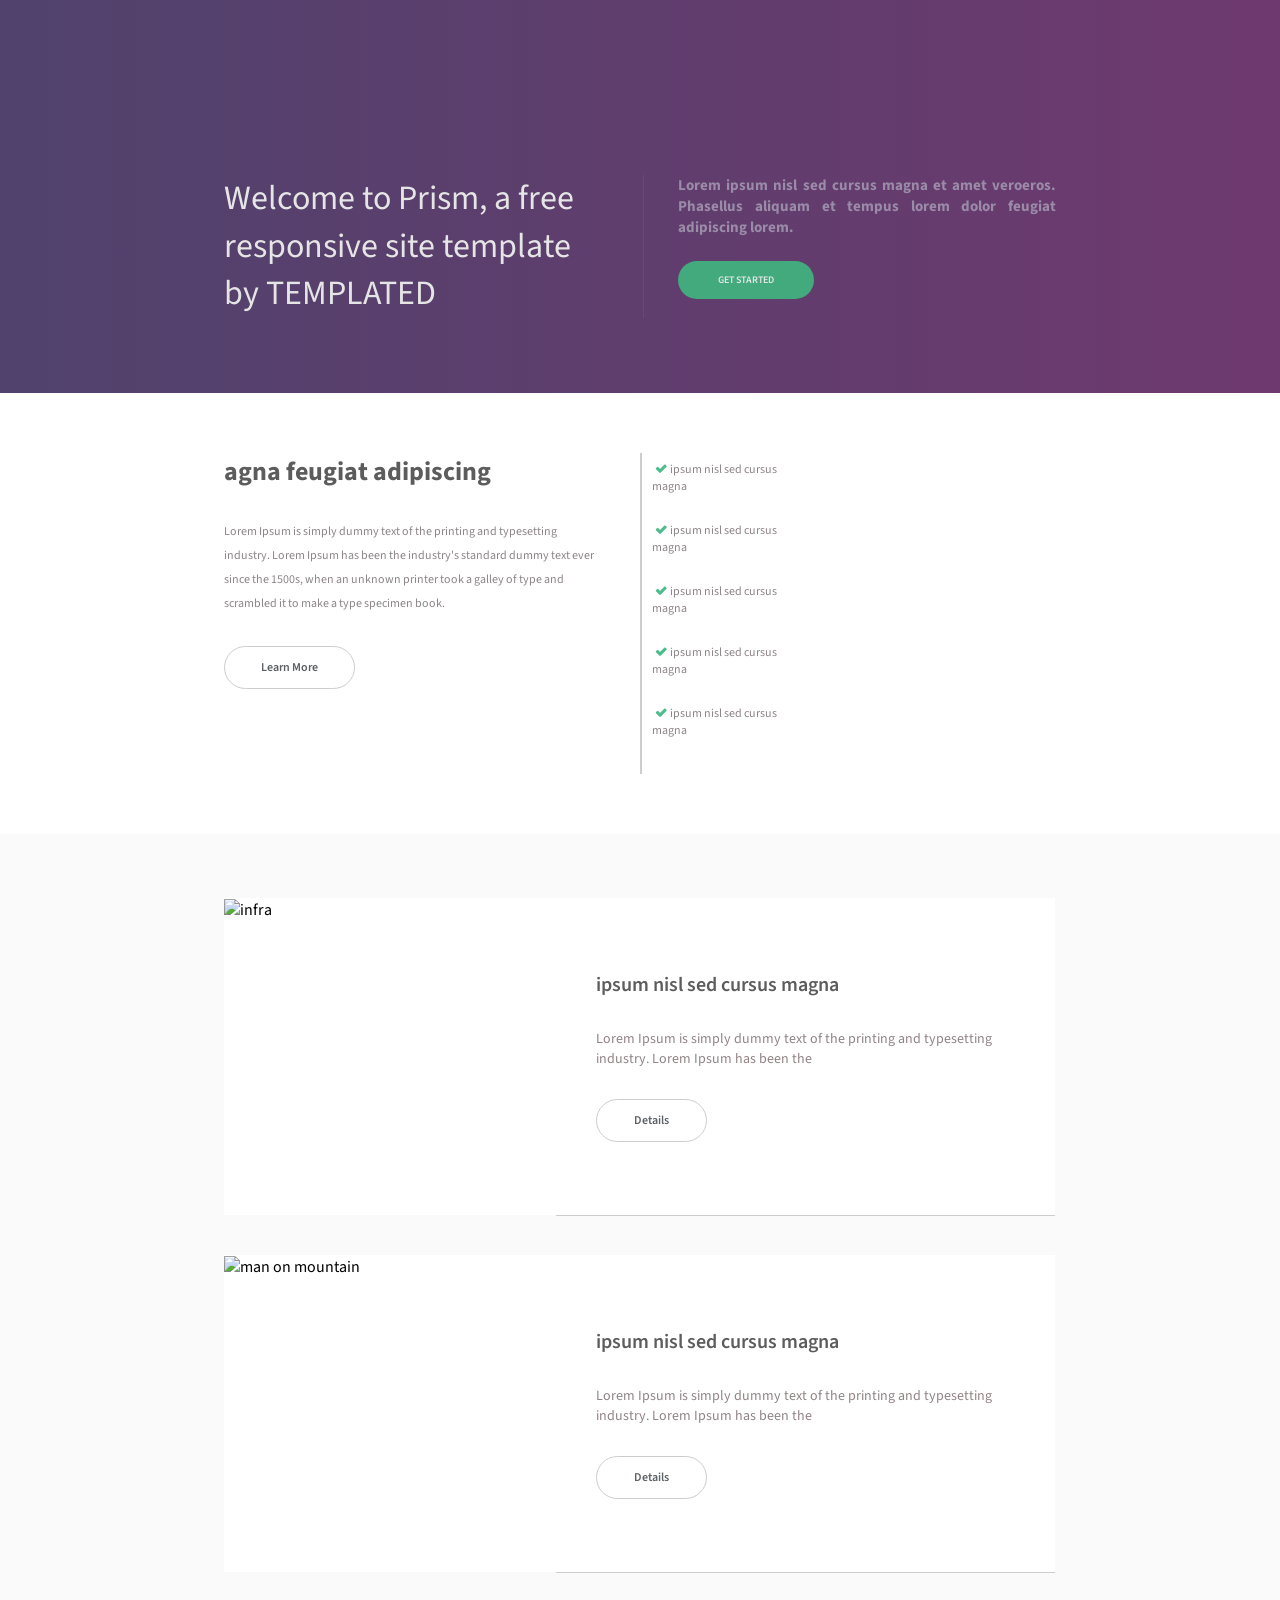
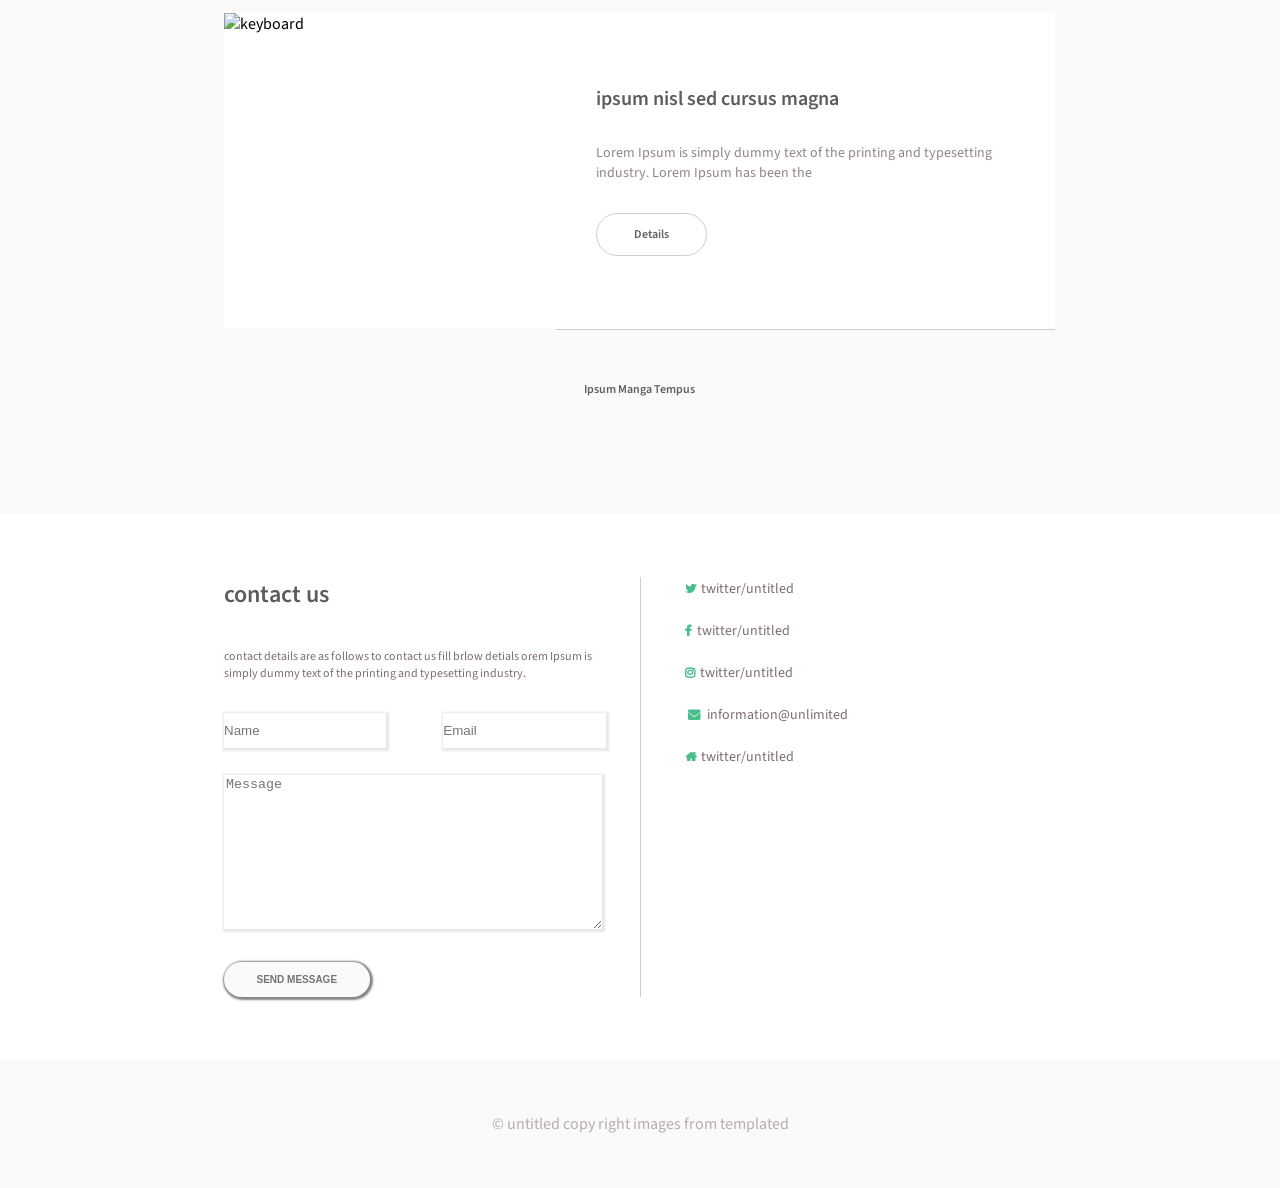
==== commit 6110aeca: "css changes" ====
--- a/index.html
+++ b/index.html
@@ -3,7 +3,8 @@
 <html lang="en"> 
 
 <head>
-  <meta charset="utf-8">
+  <meta charset="utf-8" >
+  <meta content="width=device-width, initial-scale=1" name="viewport" />
   <title>Prism</title>
   <!-- Place favicon.ico in the root directory: mathiasbynens.be/notes/touch-icons -->
   <link rel="shortcut icon" href="favicon.ico" />
@@ -50,7 +51,7 @@
           </p>
           <a href="#FIXME" class="info-btn btn" title="learn more">learn more</a>
          </div>
-         <div class="facility">
+         <div class="facilities">
            <ul class="services">
              <li class="service"><span class="icon tick">tick</span>ipsum nisl sed cursus magna</li>
              <li class="service"><span class="icon tick">tick</span>ipsum nisl sed cursus magna</li>
@@ -91,7 +92,7 @@
               <a href="#FIXME" class="btn-card btn" title="details">details</a>
             </div>
           </li>
-          <li class="card show-more"><a href="#FIXME" class="btn_article btn" title="show more">ipsum manga tempus</a></li>
+          <li class="card show-more"><a href="#FIXME" class="btn-article btn" title="show more">ipsum manga tempus</a></li>
         </ul>
       </div>
     </div>
--- a/assets/css/style.css
+++ b/assets/css/style.css
@@ -132,10 +132,10 @@
 
 .title {
   width: 50%;
-  padding:0 5% 0 0;
+  padding-right: 5% ;
   display: inline-block;
   color: #e5e5e5;
-  font-size: 29px;
+  font-size: 34px;
   font-weight: 400;
   text-align: left;
   box-shadow: 1px 0 #644b72;
@@ -479,7 +479,6 @@
   content: "\f015";
 }
 
-}
 /*media query starts*/
 
 /*media query for 1196*/
@@ -489,7 +488,7 @@
   .title {
     width: 50%;
     padding-right:2.5% ;
-    font-size: 28px;
+    font-size: 32px;
     line-height: 1.4;
     
   }
@@ -498,7 +497,7 @@
   .title{
     width: 50%;
     padding-right: 2.5%;
-    font-size: 28px;
+    font-size: 30px;
     line-height: 1.4;
     
   }
@@ -519,8 +518,8 @@
 
   .title {
     width: 50%;
-    padding:0 2.5% 0 0;
-    font-size: 24px;/*31.2*/
+    padding-right: 2.5% ;
+    font-size: 26px;
     line-height: 1.4;
   }
 
@@ -688,7 +687,7 @@
   .title {
     width: 50%;
     padding:0 2.5% 0 0;
-    font-size: 21px;/*31.2*/
+    font-size: 21px;
     line-height: 1.4;
     
   }
@@ -787,10 +786,10 @@
     font-size: 10px;
   }
   .input-fname{
-    width: 37%;
-    margin: 0 15% 0 0;
+    width: 90%;
+    margin-bottom: 10px;
   }.input-email{
-    width: 37%;
+    width: 90%;
   }
   input{
     width: 100%;
@@ -804,7 +803,7 @@
     width: 90%;
   }
   input[type=button]{
-    width: 35%;
+    width: 45%;
   }
   .contacts li{
     padding: 0 0 20px 40px;
@@ -828,17 +827,175 @@
 
 }  
 
-/*media query for 540px starts here*/
-/* @media only screen and (max-width: 540px) {
-
-}   */
+/* media query for 540px starts here */
+ @media only screen and (max-width: 540px) {
+  .wrapper{
+    width: 90%;
+  }
+  .title {
+    width:100%;
+    font-size: 26px;
+  }
+  
+  .about {
+    width: 100%;
+  }
+  .title-btn {
+    width: 40%;
+  }
+
+  .info-btn {
+    width: 35%;
+  }
+
+  .card-info {
+    padding: 0 2%;
+  }
+
+  .btn-card {
+    width: 30%;
+    margin-bottom: 5px;
+  }
+
+  .btn-article{
+    width: 45%;
+  }
+
+  .input-fname {
+    width: 92%;
+    margin-bottom:10px;
+  }
+
+  .input-email {width: 92%;}
+  
+  input { width: 100%;}
+
+  input[type=button]{
+    width: 50%;
+  }
+}  
 
 /*media query for 995px starts here*/
 @media only screen and (max-width: 480px) {
   .wrapper{
-   flex-direction: column;
-  }
-  .title{
-    width:740px;
+    width: 90%;
+  }
+  .title {
+    width:100%;
+    font-size: 26px;
+  }
+  
+  .about {
+    width: 100%;
+  }
+  .title-btn {
+    width: 40%;
+  }
+
+  .info-btn {
+    width: 35%;
+  }
+
+  .card-info {
+    padding: 0 2%;
+  }
+
+  .btn-card {
+    width: 30%;
+    margin-bottom: 5px;
+  }
+
+  .btn-article{width: 45%;}
+
+  .input-fname {
+    width: 92%;
+    margin-bottom:10px;
+  }
+
+  .input-email {width: 92%;}
+  
+  input { width: 100%;}
+
+  input[type=button]{
+    width: 55%;
+  }
+}
+
+@media only screen and (max-width: 320px) {
+  .wrapper{
+    width: 90%;
+    display: block;
+    text-align: center;
+  }
+  .title {
+    width:100%;
+    display: block;
+    margin-bottom:10px ;
+    font-size: 26px;
+    box-shadow:0 1px #644b72;
+  }
+  
+  .about {
+    width: 100%;
+    padding: 0;
+    display: block;
+  }
+  .title-btn {width: 40%;}
+
+  .details {
+    width: 100%;
+    padding: 20px 0;
+    border-bottom: 1px solid #5c5c5c;
+  }
+  .description {
+    padding: 20px 0;
+    margin: 0;
+  }
+
+  .services{padding: 15px 0;}
+  .service {padding-left: 0 ; }
+  .info-btn { width: 30%;}
+
+  .card-info {padding: 0 2%;}
+
+  .btn-card {
+    width: 40%;
+    margin-bottom: 5px;
+  }
+
+  .btn-article{ width: 45%;}
+
+  .input-fname {
+    width: 92%;
+    padding: 0;
+    margin:10px 0 ;
+  }
+
+  .article {padding: 10px 0;} 
+
+  .contact {padding: 10px 0;}
+
+  .contact-form { width: 100%;}
+  .contact-info {width:100%;}
+
+  .input-email {width: 92%;}
+  
+  input { width: 100%;}
+
+  input[type=button]{width: 55%;}
+
+  .btn-form {
+    text-align: center;
+    padding-bottom: 20px;
+  }
+  
+  .contact-links {
+    padding: 0;
+    margin: 0;
+    text-align: center;
+  }
+
+  .contact li {
+    padding: 10px 0;
   }
 }
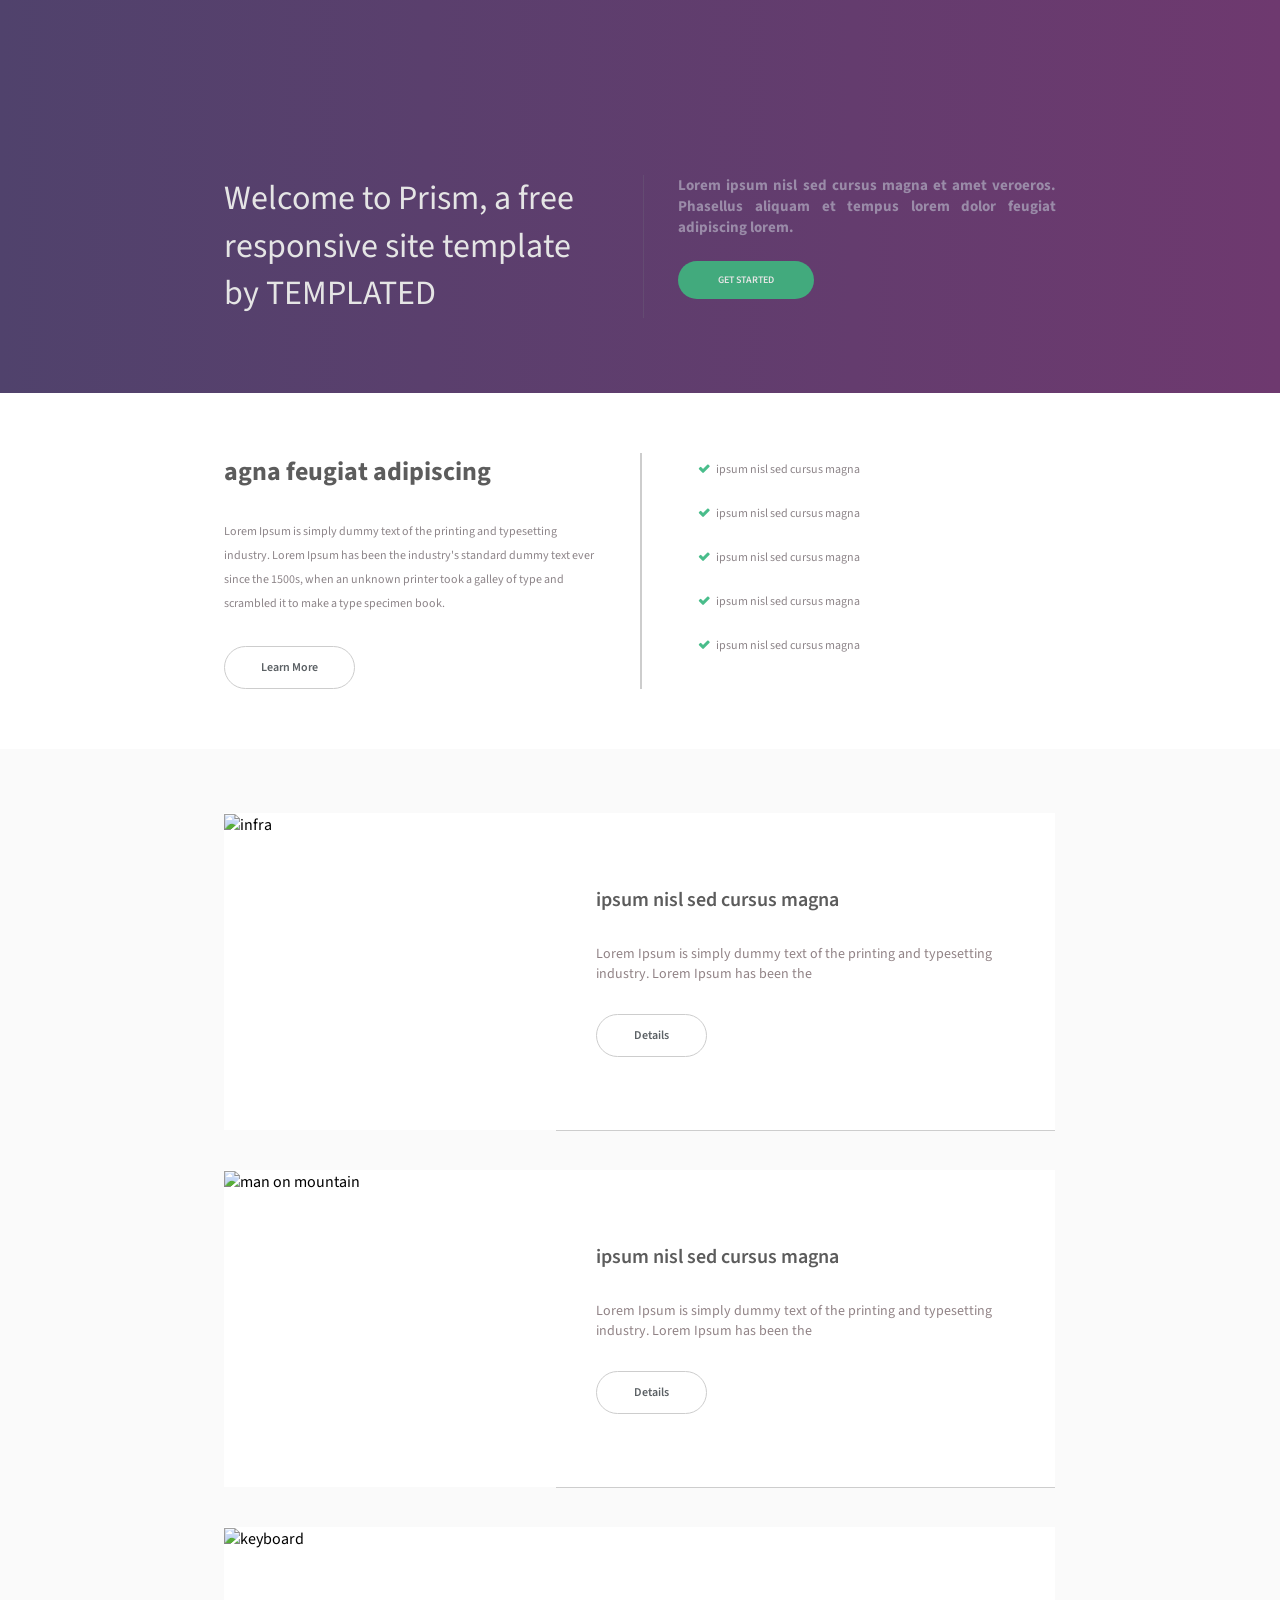
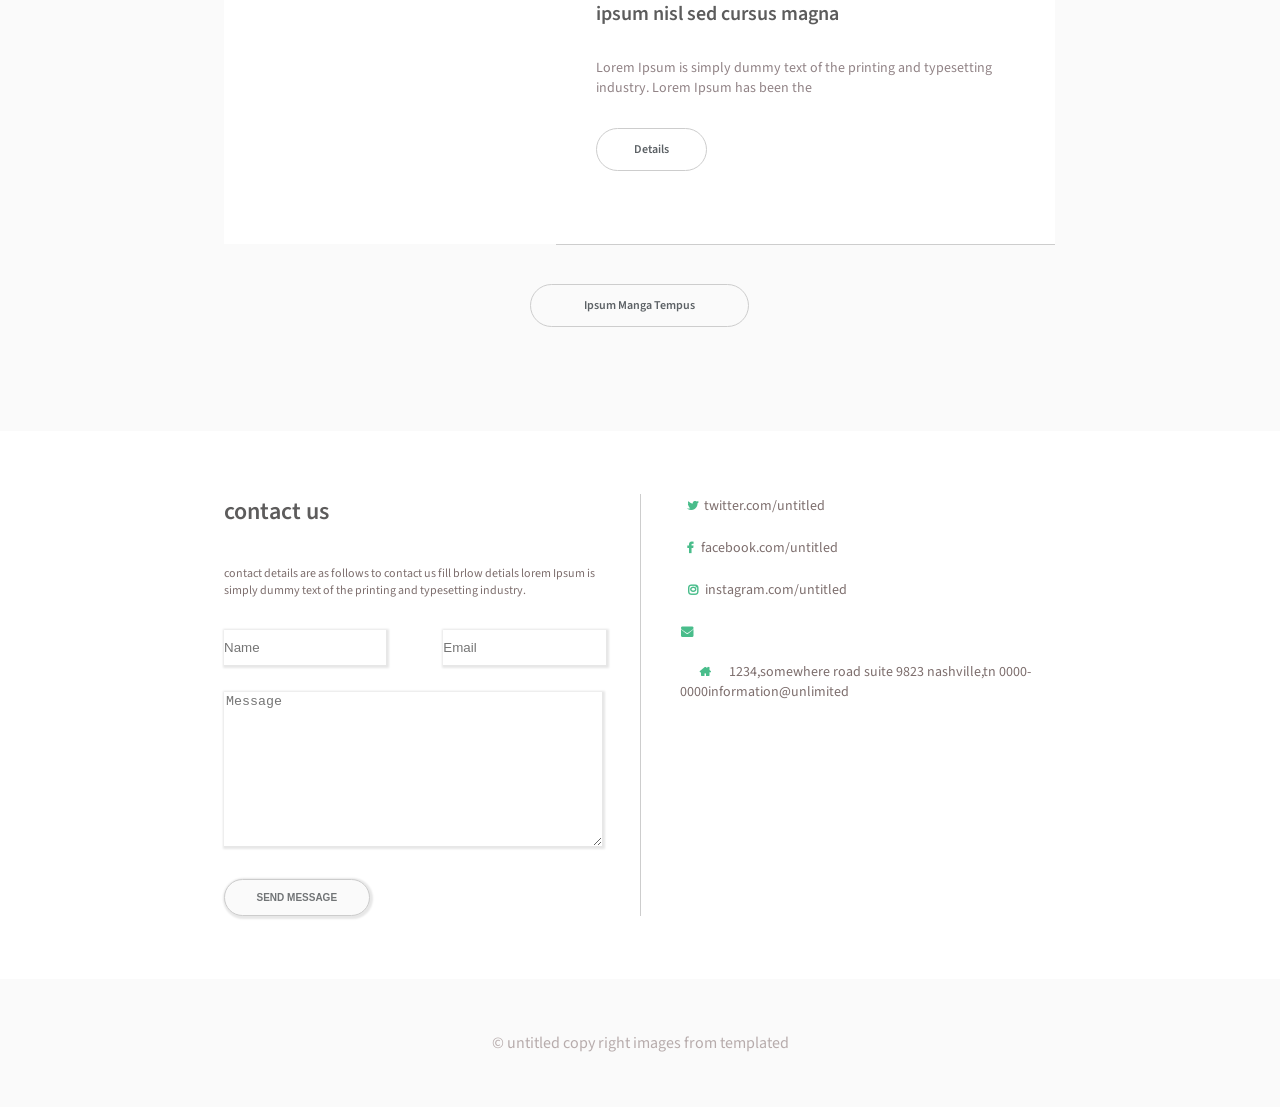
==== commit 4c70a8b2: "html css changes" ====
--- a/index.html
+++ b/index.html
@@ -9,9 +9,9 @@
   <!-- Place favicon.ico in the root directory: mathiasbynens.be/notes/touch-icons -->
   <link rel="shortcut icon" href="favicon.ico" />
  <!--font from google api-->
-  <link rel="preconnect" href="https://fonts.googleapis.com">
-  <link rel="preconnect" href="https://fonts.gstatic.com" crossorigin>
-  <link href="https://fonts.googleapis.com/css2?family=Source+Sans+Pro:wght@700&display=swap" rel="stylesheet">
+ <link rel="preconnect" href="https://fonts.googleapis.com">
+ <link rel="preconnect" href="https://fonts.gstatic.com" crossorigin>
+ <link href="https://fonts.googleapis.com/css2?family=Signika+Negative:wght@400;600&family=Source+Sans+Pro:ital,wght@0,700;0,900;1,300&display=swap" rel="stylesheet">
   <link rel="stylesheet" type="text/css" href="https://cdnjs.cloudflare.com/ajax/libs/font-awesome/4.7.0/css/font-awesome.min.css">
   <!-- Default style-sheet is for 'media' type screen (color computer display).  -->
   <link rel="stylesheet" media="screen" href="assets/css/style.css" >
@@ -104,7 +104,7 @@
           <div class="contact-form">
             <h3 class="contact-title">contact us</h3>
             <p class="contact-info">contact details are as follows to contact us fill brlow detials
-              orem Ipsum is simply dummy text of the printing and typesetting industry.
+              lorem Ipsum is simply dummy text of the printing and typesetting industry.
             </p>
             <form method="POST" action="#FIXME">
               <div class="input-fname">
@@ -119,17 +119,17 @@
                 <textarea name="text" rows="10" placeholder="Message"></textarea>
               </div>
               <div class="btn-form">
-                <input type="button" class="btn" value="Send message">
+                <input type="button" class="btn" value="Send Message">
               </div>
             </form>
           </div>
           <div class="contact-links">
             <ul class="contacts">
-              <li><a href="#FIXME" title="twitter"><span class="icon twitter">twitter</span>twitter/untitled</a></li>
-              <li><a href="#FIXME" title="facebook"><span class="icon facebook">facebook</span>twitter/untitled</a></li>
-              <li><a href="#FIXME" title="insta"><span class="icon insta">insta</span>twitter/untitled</a></li>
-              <li><a href="mailto:information@untitled.com" title="email link"><span class="icon email">email</span>information@unlimited</a></li>
-              <li><a href="#FIXME" title="maps"><span class="icon home">address</span>twitter/untitled</a></li>
+              <li><a href="#FIXME" title="twitter"><span class="icon twitter">twitter</span>twitter.com/untitled</a></li>
+              <li><a href="#FIXME" title="facebook"><span class="icon facebook">facebook</span>facebook.com/untitled</a></li>
+              <li><a href="#FIXME" title="insta"><span class="icon insta">insta</span>instagram.com/untitled</a></li>
+              <li><a href="mailto:information@untitled.com" title="email link"><span class="icon email">information@untitled</a></li>
+              <li><a href="#FIXME" title="maps"><span class="icon home">address</span>1234,somewhere road suite 9823 nashville,tn 0000-0000</span>information@unlimited</a></li>
             </ul>
           </div>
         </div>
--- a/assets/css/style.css
+++ b/assets/css/style.css
@@ -206,20 +206,19 @@
 }
 
 /*info ends here*/
-.facility {
+.facilities {
   width: 50%;
   display: inline-block;
 }
 
-.services {
-  padding: 8px 0;
-}
+.services {padding: 8px 5%;}
 
 .service {
   padding: 0 0 27px 8%;
   display: block;
   color: #8d8589;
   font-size: 12px;
+  text-align: left;
 }
 
 /*facility end here*/
@@ -278,7 +277,7 @@
   box-shadow: none;
 }
 
-.btn_article {
+.btn-article {
   width: 20%;
   border: 1px solid#cdcdcd;
 }
@@ -324,11 +323,13 @@
   width: 39%;
   margin: 0 13% 0 0;
   display: inline-block;
+  font-size: 16px;
 }
 
 .input-email {
   width: 39%;
   display: inline-block;
+  font-size: 16px;
 }
 
 input {
@@ -349,20 +350,18 @@
   box-shadow: 1px 1px 2px 2px #e7e7e7;
 }
 
-.btn-form {
-  text-align: left;
-}
+.btn-form {text-align: left;}
 
 input[type=button] {
   width: 35%;
-  border: none;
+  border: 1px solid #ccc;
   border-radius:50px ;
   background-color: #fafafa;
   color:#717476;
   font-size: 10px;
   font-weight: 600;
   text-transform: uppercase;
-  box-shadow: 1px 1px 2px 2px #8a8383;
+  /* box-shadow: 1px 1px 2px 2px #8a8383; */
 }
 
 .contacts li {
@@ -395,9 +394,7 @@
  /*=================================
   footer styling ends here
 =================================*/ 
-a {
-  text-decoration: none;
-}
+a {text-decoration: none;}
 
 .btn:hover {
   background-color: #5d5c5c;
@@ -409,9 +406,7 @@
   color:#fff;
 }
 
-.icon:hover{
-  color: #000;
-}
+.icon:hover{color: #000}
 /*icon start here*/
 
 .tick::before {
@@ -507,9 +502,7 @@
 /*media query for 995px starts here*/
 @media only screen and (max-width: 995px) {
 
-  .hero-section {
-    padding: 100px 0 55px 0;
-  }
+  .hero-section {padding: 100px 0 55px 0;}
 
   .btn {
     font-size: 10px;
@@ -525,28 +518,20 @@
 
   /*info styling*/
 
-  .info-title {
-    font-size: 16px;
-  }
+  .info-title {font-size: 16px;}
 
   .description {
     padding: 30px 40px 30px 0;
     font-size: 12px;
   }
 
-  .info-btn {
-    width:25%;
-  }
+  .info-btn {width:25%;}
 
   /*info ends here*/
 
-  .facility {
-    width: 50%;
-  }
-
-  .services {
-    padding: 8px 0;
-  }
+  .facility {width: 50%;}
+
+  .services {padding: 8px 0;}
 
   .service {
     padding:0px 0 27px 8%;
@@ -557,13 +542,9 @@
   
   /*article start here*/
 
-  .article {
-    padding: 64px 0;
-  }
-
-  figure {
-    width: 40%;
-  }
+  .article {padding: 64px 0;}
+
+  figure {width: 40%;}
 
   img {
     width: 100%;
@@ -575,61 +556,42 @@
     padding: 73px 40px;
   }
 
-  .card {
-    margin: 0 0 40px 0;
-  }
-
-  .card-title {
-    font-size: 20px;
-  }
+  .card { margin: 0 0 40px 0}
+
+  .card-title { font-size: 20px;}
 
   .card-description {
     padding:30px 0;
     font-size: 14px;
   }
 
-  .btn-card {
-    width: 20%;
-  }
-
-  .btn_article {
-    width: 20%;
-  }
+  .btn-card {width: 20%;}
+
+  .btn_article {width: 20%;}
 
   /*article end here*/
 
-  .contact {
-    padding: 63px 0;
-  }
-
-  .contact-form {
-    width: 50%;
-  }
-
-  .contact-title {
-    font-size: 20px;
-  }
+  .contact { padding: 63px 0;}
+
+  .contact-form {width: 50%;}
+
+  .contact-title {font-size: 20px;}
 
   .contact-info {
     padding: 36px 0 31px 0;
     font-size: 12px;
   }
 
-  .contact-links {
-    width: 50%;
-  }
-
-  .contacts li a {
-    font-size: 12px;
-  }
+  .contact-links { width: 50%;}
+
+  .contacts li a {font-size: 12px;}
 
   .input-fname {
     width: 37%;
     margin: 0 15% 0 0;
   }
-  .input-email {
-    width: 37%;
-  }
+
+  .input-email {width: 37%;}
 
   input {
     width: 100%;
@@ -641,17 +603,11 @@
     padding: 27px 0;
   }
 
-  textarea {
-    width: 90%;
-  }
-
-  input[type=button] {
-    width: 35%;
-  }
-
-  .contacts li {
-    padding: 0 0 20px 40px;
-  }
+  textarea {width: 90%;}
+
+  input[type=button] {width: 35%;}
+
+  .contacts li {padding: 0 0 20px 40px;}
 
   
   /*=================================
@@ -675,9 +631,7 @@
 /*media query for 768px starts here*/
 @media only screen and (max-width: 768px) {
 
-  .hero-section {
-    padding: 100px 0 55px 0;
-  }
+  .hero-section {padding: 100px 0 55px 0;}
 
   .btn {
     font-size: 8px;
@@ -694,28 +648,20 @@
 
   /*info styling*/
 
-  .info-title {
-    font-size: 14px;
-  }
+  .info-title {font-size: 14px;}
 
   .description {
     padding: 30px 40px 30px 0;
     font-size: 10px;
   }
 
-  .info-btn {
-    width:25%;
-  }
+  .info-btn {width:25%;}
 
   /*info ends here*/
 
-  .facility {
-    width: 50%;
-  }
-
-  .services {
-    padding: 8px 0;
-  }
+  .facility { width: 50%;}
+
+  .services {padding: 8px 0;}
 
   .service {
     padding:0px 0 27px 8%;
@@ -726,13 +672,9 @@
   
   /*article start here*/
 
-  .article {
-    padding: 64px 0;
-  }
-
-  figure {
-    width: 40%;
-  }
+  .article {padding: 64px 0;}
+
+  figure {width: 40%;}
 
   img {
     width: 100%;
@@ -744,13 +686,9 @@
     padding:35px 20px;
   }
 
-  .card {
-    padding-bottom:  20px;
-  }
-
-  .card-title {
-    font-size: 16px;
-  }
+  .card {padding-bottom:  20px;}
+
+  .card-title {font-size: 16px;}
 
   .card-description {
     padding:30px 0;
@@ -760,54 +698,46 @@
   .btn-card {width: 20%;}
 
 
-  .btn_article {
-    width: 20%;
-  }
+  .btn_article {width: 20%;}
 
   /*article end here*/
-  .contact {
-    padding: 63px 0;
-  }
-
-  .contact-form {
-    width: 50%;
-  }
-  .contact-title{
-    font-size: 16px;
-  }
-  .contact-info{
+  .contact {padding: 63px 0;}
+
+  .contact-form {width: 50%;}
+
+  .contact-title {font-size: 16px;}
+
+  .contact-info {
     padding: 36px 0 31px 0;
     font-size: 10px;
   }
-  .contact-links{
-    width: 50%;
-  }
-  .contacts li a{
-    font-size: 10px;
-  }
-  .input-fname{
+
+  .contact-links {width: 50%;}
+
+  .contacts li a {font-size: 10px;}
+
+  .input-fname {
     width: 90%;
     margin-bottom: 10px;
-  }.input-email{
-    width: 90%;
-  }
-  input{
+  }
+  
+  .input-email {width: 90%;}
+
+  input {
     width: 100%;
     padding: 10px 0;
   }
-  .txtarea{
+
+  .txtarea {
     width: 100%;
     padding: 27px 0;
   }
-  textarea{
-    width: 90%;
-  }
-  input[type=button]{
-    width: 45%;
-  }
-  .contacts li{
-    padding: 0 0 20px 40px;
-  }
+
+  textarea{width: 90%;}
+
+  input[type=button]{width: 45%;}
+
+  .contacts li {padding: 0 0 20px 40px;}
   
   /*=================================
     main styling ends here
@@ -818,7 +748,7 @@
   =================================*/ 
   
   /*footer start here*/
-  .copyright{
+  .copyright {
     padding: 25px 0;
     font-size: 8px;
   
@@ -829,37 +759,27 @@
 
 /* media query for 540px starts here */
  @media only screen and (max-width: 540px) {
-  .wrapper{
-    width: 90%;
-  }
+  .wrapper {width: 90%;}
+
   .title {
     width:100%;
     font-size: 26px;
   }
   
-  .about {
-    width: 100%;
-  }
-  .title-btn {
-    width: 40%;
-  }
-
-  .info-btn {
-    width: 35%;
-  }
-
-  .card-info {
-    padding: 0 2%;
-  }
+  .about {width: 100%;}
+
+  .title-btn {width: 40%;}
+
+  .info-btn {width: 35%;}
+
+  .card-info { padding: 0 2%;}
 
   .btn-card {
     width: 30%;
     margin-bottom: 5px;
   }
 
-  .btn-article{
-    width: 45%;
-  }
+  .btn-article { width: 45%;}
 
   .input-fname {
     width: 92%;
@@ -877,52 +797,109 @@
 
 /*media query for 995px starts here*/
 @media only screen and (max-width: 480px) {
-  .wrapper{
+  .wrapper {
     width: 90%;
+    display: block;
+    text-align: center;
   }
   .title {
     width:100%;
+    display: block;
+    margin-bottom:10px ;
     font-size: 26px;
-  }
-  
+    text-align: center;
+    box-shadow:0 1px #644b72;
+  }
+  
+  .btn {font-size: 12px;}
   .about {
     width: 100%;
-  }
-  .title-btn {
+    padding: 0;
+    display: block;
+  }
+  .title-btn {width: 30%;}
+
+  .info-title {font-size: 20px;}
+
+  .description {font-size: 15px;}
+
+  .details {
+    width: 100%;
+    padding: 20px 0;
+    box-shadow: none;
+    box-shadow: 0 1px #5c5c5c;
+  }
+  .description {
+    padding: 20px 0;
+    margin: 0;
+  }
+
+  .facilities{width: 100%;}
+  .services {padding: 15px 0;}
+
+  .service {
+    padding-left: 0 ;
+    font-size: 15px;
+    text-align: center;
+   }
+
+  .info-btn { width: 25%;}
+
+  .card-info {padding: 0 2%;}
+
+  .btn-card {
     width: 40%;
-  }
-
-  .info-btn {
-    width: 35%;
-  }
-
-  .card-info {
-    padding: 0 2%;
-  }
-
-  .btn-card {
-    width: 30%;
     margin-bottom: 5px;
   }
 
-  .btn-article{width: 45%;}
+  .btn-article{ width: 35%;}
 
   .input-fname {
     width: 92%;
-    margin-bottom:10px;
+    padding: 0;
+    margin:10px 0 ;
+  }
+
+  .article {padding: 10px 0;} 
+
+  .contact {padding: 10px 0;}
+
+  .contact-title {font-size: 20px;}
+
+  .contact-form { 
+    width: 100%;
+    box-shadow: 0 1px #5c5c5c;
+  }
+
+  .contact-info {
+    width:100%;
+    font-size: 15px;
   }
 
   .input-email {width: 92%;}
   
   input { width: 100%;}
 
-  input[type=button]{
-    width: 55%;
-  }
+  input[type=button]{width: 45%;}
+
+  .btn-form {
+    text-align: center;
+    padding-bottom: 20px;
+  }
+  
+  .contact-links {
+    padding: 0;
+    margin: 0;
+    text-align: center;
+  }
+
+  .contact li {padding: 10px 0;}
+
+  .copyright {font-size: 12px;}
 }
 
 @media only screen and (max-width: 320px) {
-  .wrapper{
+  .wrapper {
     width: 90%;
     display: block;
     text-align: center;
@@ -952,14 +929,16 @@
     margin: 0;
   }
 
-  .services{padding: 15px 0;}
+  .services {padding: 15px 0;}
   .service {padding-left: 0 ; }
   .info-btn { width: 30%;}
 
   .card-info {padding: 0 2%;}
 
+  .card-description {padding: 10px 0;}
+  
   .btn-card {
-    width: 40%;
+    width: 45%;
     margin-bottom: 5px;
   }
 
@@ -995,7 +974,5 @@
     text-align: center;
   }
 
-  .contact li {
-    padding: 10px 0;
-  }
+  .contact li {padding: 10px 0;}
 }
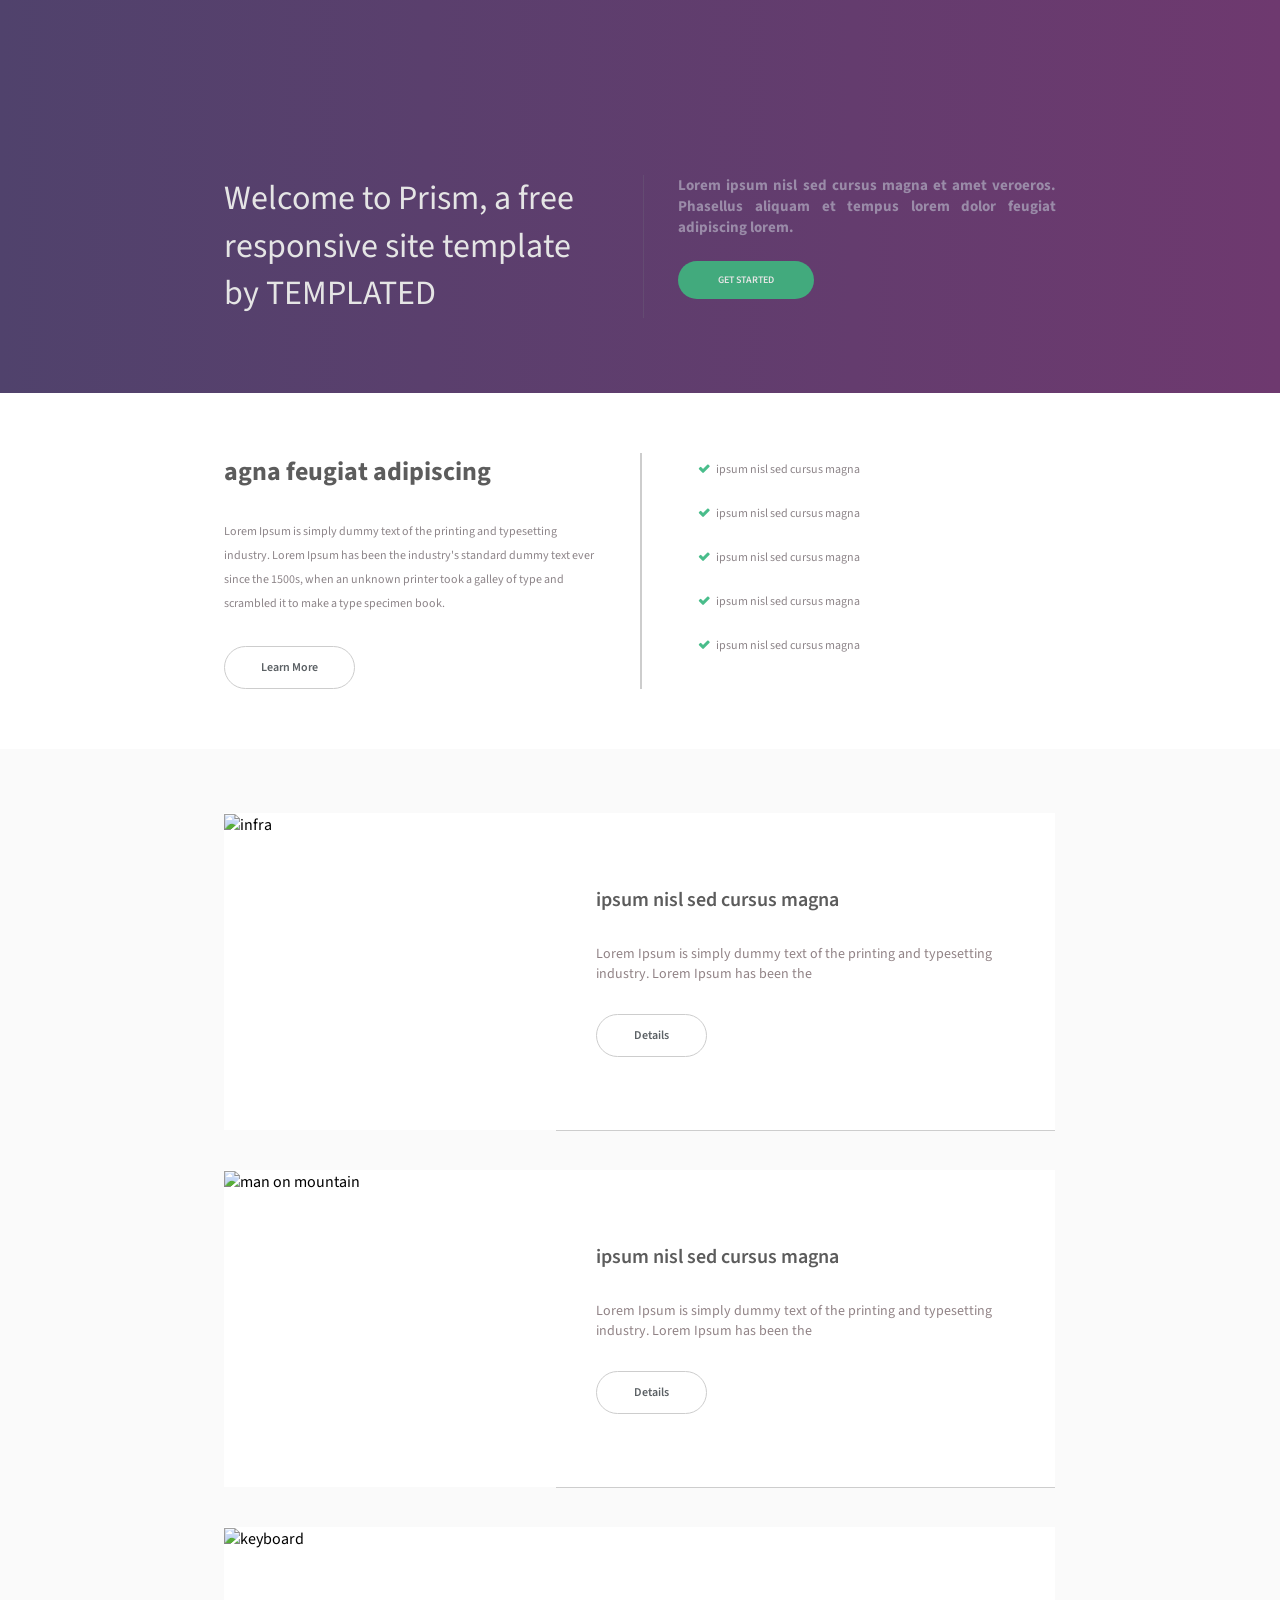
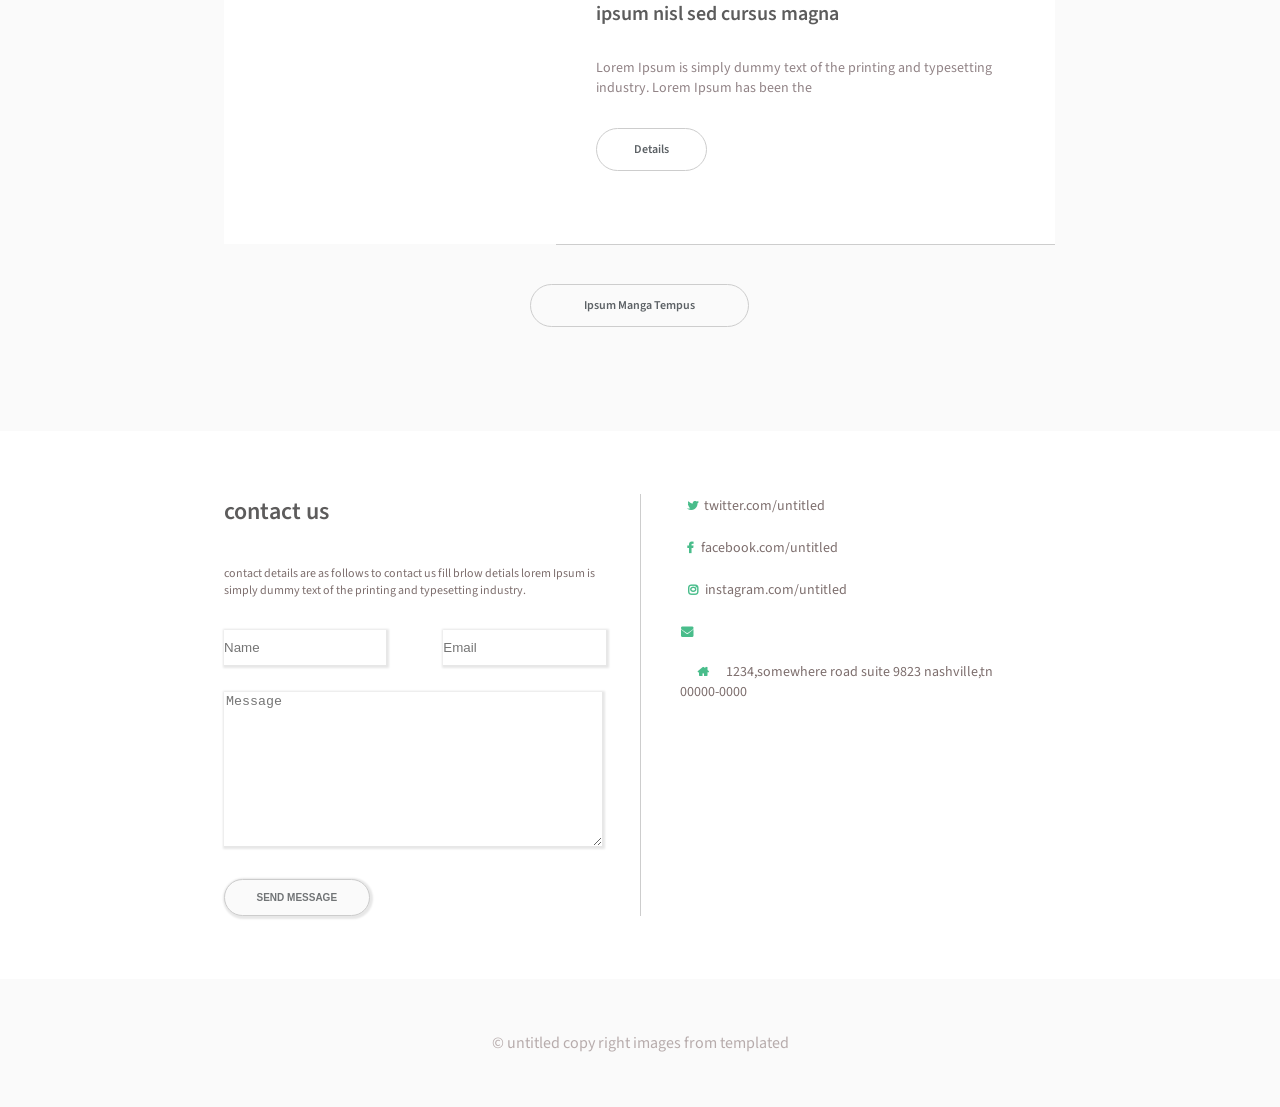
==== commit 0e0b794c: "html css changes" ====
--- a/index.html
+++ b/index.html
@@ -128,8 +128,8 @@
               <li><a href="#FIXME" title="twitter"><span class="icon twitter">twitter</span>twitter.com/untitled</a></li>
               <li><a href="#FIXME" title="facebook"><span class="icon facebook">facebook</span>facebook.com/untitled</a></li>
               <li><a href="#FIXME" title="insta"><span class="icon insta">insta</span>instagram.com/untitled</a></li>
-              <li><a href="mailto:information@untitled.com" title="email link"><span class="icon email">information@untitled</a></li>
-              <li><a href="#FIXME" title="maps"><span class="icon home">address</span>1234,somewhere road suite 9823 nashville,tn 0000-0000</span>information@unlimited</a></li>
+              <li><a href="mailto:information@untitled.com" title="email link"><span class="icon email">information@untitled</span></a></li>
+              <li><a href="#FIXME" title="maps"><span class="icon home">address</span>1234,somewhere road suite 9823 nashville,tn 00000-0000</a></li>
             </ul>
           </div>
         </div>
--- a/assets/css/style.css
+++ b/assets/css/style.css
@@ -524,8 +524,8 @@
     padding: 30px 40px 30px 0;
     font-size: 12px;
   }
-
-  .info-btn {width:25%;}
+  .title-btn {width: 35%;}
+  .info-btn {width:30%;}
 
   /*info ends here*/
 
@@ -565,7 +565,7 @@
     font-size: 14px;
   }
 
-  .btn-card {width: 20%;}
+  .btn-card {width: 25%;}
 
   .btn_article {width: 20%;}
 
@@ -638,6 +638,7 @@
     font-weight: 400;
   }
 
+  .title-btn {width:40%;}
   .title {
     width: 50%;
     padding:0 2.5% 0 0;
@@ -646,16 +647,18 @@
     
   }
 
+  .about{font-size: 18px;}
+
   /*info styling*/
 
-  .info-title {font-size: 14px;}
+  .info-title {font-size: 20px;}
 
   .description {
     padding: 30px 40px 30px 0;
-    font-size: 10px;
-  }
-
-  .info-btn {width:25%;}
+    font-size: 15px;
+  }
+
+  .info-btn {width:35%;}
 
   /*info ends here*/
 
@@ -665,7 +668,7 @@
 
   .service {
     padding:0px 0 27px 8%;
-    font-size: 10px;
+    font-size: 15px;
   }
 
   /*facility end here*/
@@ -692,29 +695,29 @@
 
   .card-description {
     padding:30px 0;
-    font-size: 14px;
-  }
-
-  .btn-card {width: 20%;}
-
-
-  .btn_article {width: 20%;}
+    font-size: 15px;
+  }
+
+  .btn-card {width: 30%;}
+
+
+  .btn-article {width: 30%;}
 
   /*article end here*/
   .contact {padding: 63px 0;}
 
   .contact-form {width: 50%;}
 
-  .contact-title {font-size: 16px;}
+  .contact-title {font-size: 20px;}
 
   .contact-info {
     padding: 36px 0 31px 0;
-    font-size: 10px;
+    font-size: 15px;
   }
 
   .contact-links {width: 50%;}
 
-  .contacts li a {font-size: 10px;}
+  .contacts li a {font-size: 15px;}
 
   .input-fname {
     width: 90%;
@@ -750,7 +753,7 @@
   /*footer start here*/
   .copyright {
     padding: 25px 0;
-    font-size: 8px;
+    font-size: 12px;
   
   }
 
@@ -766,7 +769,12 @@
     font-size: 26px;
   }
   
-  .about {width: 100%;}
+  .btn {font-size: 10px;}
+
+  .about {
+    width: 100%;
+    font-size: 16px;
+  }
 
   .title-btn {width: 40%;}
 
@@ -848,7 +856,7 @@
   .card-info {padding: 0 2%;}
 
   .btn-card {
-    width: 40%;
+    width: 45%;
     margin-bottom: 5px;
   }
 
@@ -880,7 +888,7 @@
   
   input { width: 100%;}
 
-  input[type=button]{width: 45%;}
+  input[type=button]{width: 40%;}
 
   .btn-form {
     text-align: center;
@@ -939,6 +947,10 @@
   
   .btn-card {
     width: 45%;
+<<<<<<< HEAD
+=======
+    padding: 5px 0;
+>>>>>>> 2507e56590bae2f727e4f2c056ba4ed7050ea7ce
     margin-bottom: 5px;
   }
 
@@ -961,7 +973,7 @@
   
   input { width: 100%;}
 
-  input[type=button]{width: 55%;}
+  input[type=button]{width: 50%;}
 
   .btn-form {
     text-align: center;
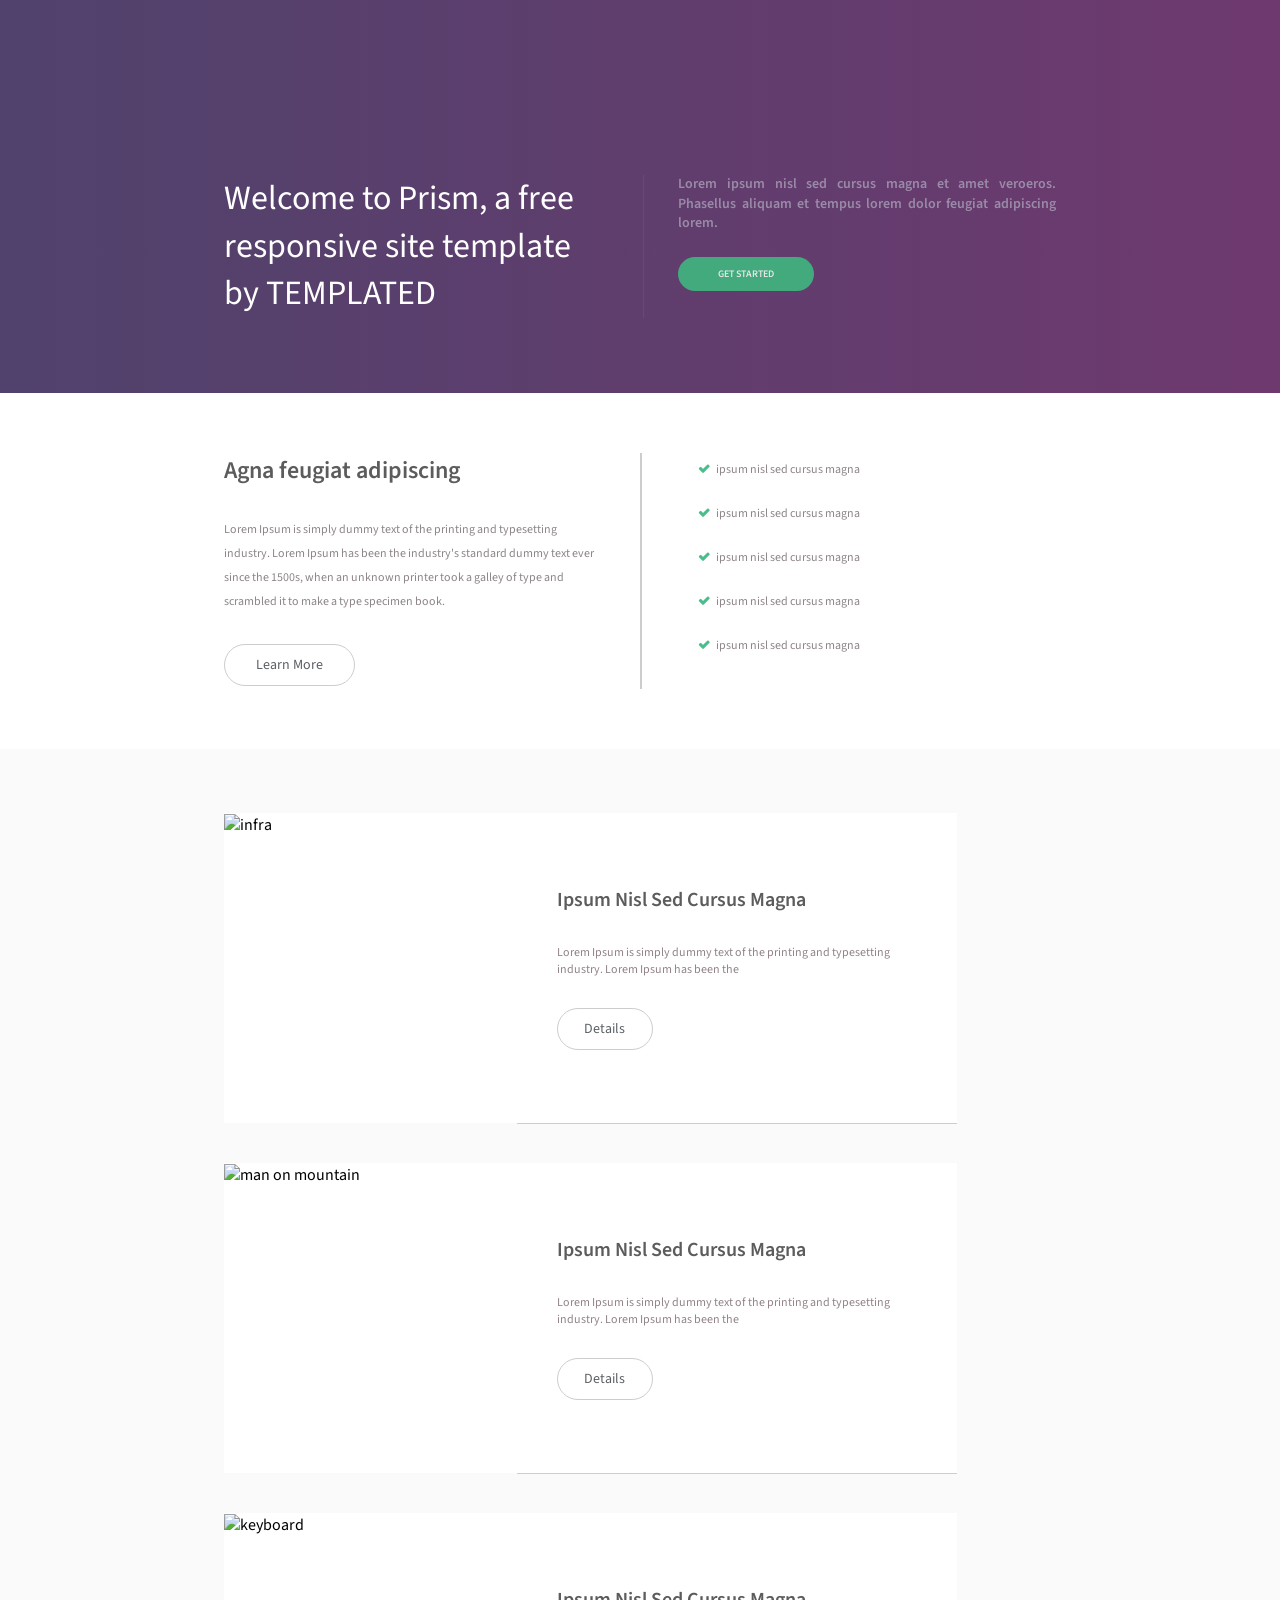
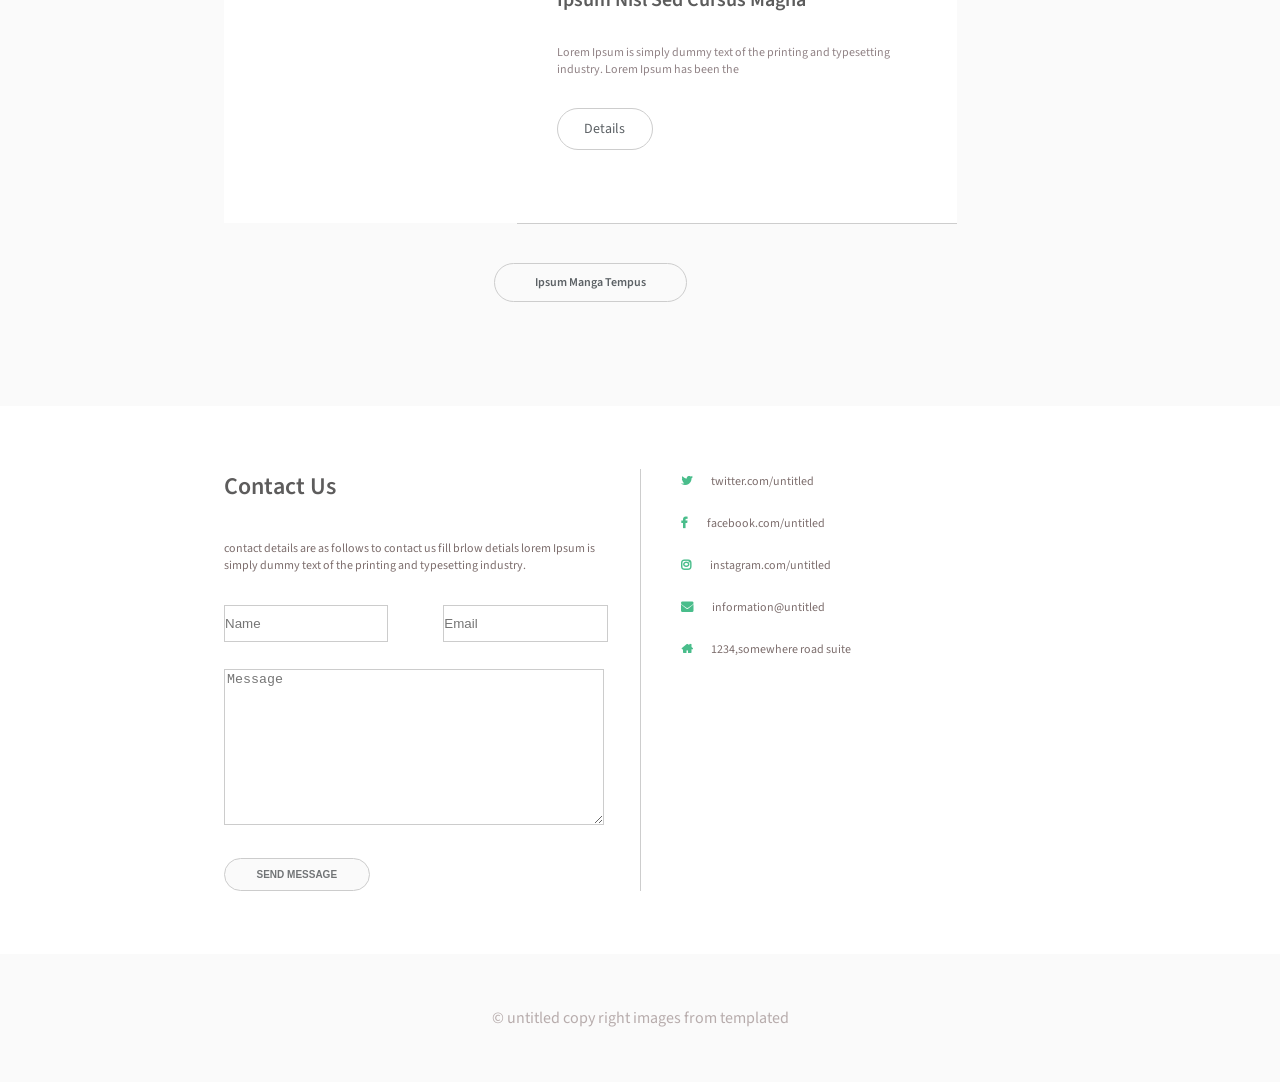
==== commit f9dc7973: "css  changes" ====
--- a/index.html
+++ b/index.html
@@ -11,7 +11,7 @@
  <!--font from google api-->
  <link rel="preconnect" href="https://fonts.googleapis.com">
  <link rel="preconnect" href="https://fonts.gstatic.com" crossorigin>
- <link href="https://fonts.googleapis.com/css2?family=Signika+Negative:wght@400;600&family=Source+Sans+Pro:ital,wght@0,700;0,900;1,300&display=swap" rel="stylesheet">
+ <link href="https://fonts.googleapis.com/css2?family=Signika+Negative:wght@400;100&family=Source+Sans+Pro:ital,wght@0,700;0,900;1,300&display=swap" rel="stylesheet">
   <link rel="stylesheet" type="text/css" href="https://cdnjs.cloudflare.com/ajax/libs/font-awesome/4.7.0/css/font-awesome.min.css">
   <!-- Default style-sheet is for 'media' type screen (color computer display).  -->
   <link rel="stylesheet" media="screen" href="assets/css/style.css" >
@@ -43,7 +43,7 @@
       <div class="info">
         <div class="wrapper">
          <div class="details">
-          <h3 class="info-title">agna feugiat adipiscing
+          <h3 class="info-title">Agna feugiat adipiscing
           </h3>
           <p class="description">
             Lorem Ipsum is simply dummy text of the printing and typesetting industry. Lorem Ipsum has been the industry's standard dummy text ever since the 1500s, when an unknown printer took a galley of type and
@@ -53,11 +53,11 @@
          </div>
          <div class="facilities">
            <ul class="services">
-             <li class="service"><span class="icon tick">tick</span>ipsum nisl sed cursus magna</li>
-             <li class="service"><span class="icon tick">tick</span>ipsum nisl sed cursus magna</li>
-             <li class="service"><span class="icon tick">tick</span>ipsum nisl sed cursus magna</li>
-             <li class="service"><span class="icon tick">tick</span>ipsum nisl sed cursus magna</li>
-             <li class="service"><span class="icon tick">tick</span>ipsum nisl sed cursus magna</li>
+             <li class="service icon tick">ipsum nisl sed cursus magna</li>
+             <li class="service icon tick">ipsum nisl sed cursus magna</li>
+             <li class="service icon tick">ipsum nisl sed cursus magna</li>
+             <li class="service icon tick">ipsum nisl sed cursus magna</li>
+             <li class="service icon tick">ipsum nisl sed cursus magna</li>
            </ul>
          </div>
         </div>
@@ -125,11 +125,11 @@
           </div>
           <div class="contact-links">
             <ul class="contacts">
-              <li><a href="#FIXME" title="twitter"><span class="icon twitter">twitter</span>twitter.com/untitled</a></li>
-              <li><a href="#FIXME" title="facebook"><span class="icon facebook">facebook</span>facebook.com/untitled</a></li>
-              <li><a href="#FIXME" title="insta"><span class="icon insta">insta</span>instagram.com/untitled</a></li>
-              <li><a href="mailto:information@untitled.com" title="email link"><span class="icon email">information@untitled</span></a></li>
-              <li><a href="#FIXME" title="maps"><span class="icon home">address</span>1234,somewhere road suite 9823 nashville,tn 00000-0000</a></li>
+              <li span class="twitter"><a class="icon" href="#FIXME" title="twitter">twitter.com/untitled</a></li>
+              <li class="facebook"><a class="icon" href="#FIXME" title="facebook">facebook.com/untitled</a></li>
+              <li class="insta"><a class="icon" href="#FIXME" title="insta">instagram.com/untitled</a></li>
+              <li class="email"><a class="icon" href="mailto:information@untitemail" title="email">information@untitled</a></li>
+              <li class="home"><a class="icon" href="#FIXME" title="maps">1234,somewhere road suite </a></li>
             </ul>
           </div>
         </div>
--- a/assets/css/style.css
+++ b/assets/css/style.css
@@ -105,14 +105,12 @@
   font-family: 'Source Sans Pro', sans-serif;
 }
 
-.icon { font-size: 0;}
-
 .btn {
-  padding: 12px 3%;
+  padding: 10px 3%;
   border-radius: 50px;
   color: #5c6165;
-  font-size: 12px;
-  font-weight: 600;
+  font-size: 14px;
+  font-weight: 400;
   text-transform: capitalize;
   text-align: center;
 }
@@ -134,7 +132,7 @@
   width: 50%;
   padding-right: 5% ;
   display: inline-block;
-  color: #e5e5e5;
+  color: #fff;
   font-size: 34px;
   font-weight: 400;
   text-align: left;
@@ -144,7 +142,7 @@
 }
 
 .title span {
-  color:#e5e5e5;
+  color:#fff;
   text-transform: uppercase;
 }
 
@@ -157,8 +155,8 @@
 .about-us {
   padding: 0 0 23px 0;
   color: #9a8ba8;
-  font-size: 15px;
-  font-weight: 700;
+  font-size: 14px;
+  font-weight: 600;
   text-align: justify;
   line-height: 1.4;
 
@@ -189,8 +187,8 @@
 
 .info-title {
   color: #5c5c5c;
-  font-size: 26px;
-  font-weight: 700;
+  font-size: 24px;
+  font-weight: 600;
 }
 
 .description {
@@ -259,12 +257,13 @@
   color: #5c5c5c;
   font-size: 20px;
   font-weight: 600;
+  text-transform: capitalize;
 }
 
 .card-description {
   padding:30px 0;
   color: #918386;
-  font-size: 14px;
+  font-size: 12px;
 }
 
 .btn-card {
@@ -280,6 +279,8 @@
 .btn-article {
   width: 20%;
   border: 1px solid#cdcdcd;
+  font-size: 12px ;
+  font-weight: 600;
 }
 
 /*article end here*/
@@ -299,6 +300,7 @@
   color: #5d5c5c;
   font-size: 24px;
   font-weight: 600;
+  text-transform: capitalize;
 }
 
 .contact-info {
@@ -316,27 +318,26 @@
 
 .contacts li a {
   color:#7d6e6d;
-  font-size: 14px;
+  font-size: 12px;
 }
 
 .input-fname {
   width: 39%;
   margin: 0 13% 0 0;
   display: inline-block;
-  font-size: 16px;
+  font-size: 12px;
 }
 
 .input-email {
   width: 39%;
   display: inline-block;
-  font-size: 16px;
+  font-size: 12px;
 }
 
 input {
   width: 100%;
   padding: 10px 0;
-  border: none;
-  box-shadow: 1px 1px 2px 2px #e7e7e7;
+  border: 1px solid #ccc;
 }
 
 .txtarea {
@@ -346,8 +347,7 @@
 
 textarea {
   width: 90%;
-  border: none;
-  box-shadow: 1px 1px 2px 2px #e7e7e7;
+  border: 1px solid #ccc;
 }
 
 .btn-form {text-align: left;}
@@ -365,7 +365,7 @@
 }
 
 .contacts li {
-  padding: 0 0 20px 40px;
+  padding: 0 0 20px 5%;
   display: block;
   color:#717476;
 }
@@ -947,10 +947,6 @@
   
   .btn-card {
     width: 45%;
-<<<<<<< HEAD
-=======
-    padding: 5px 0;
->>>>>>> 2507e56590bae2f727e4f2c056ba4ed7050ea7ce
     margin-bottom: 5px;
   }
 
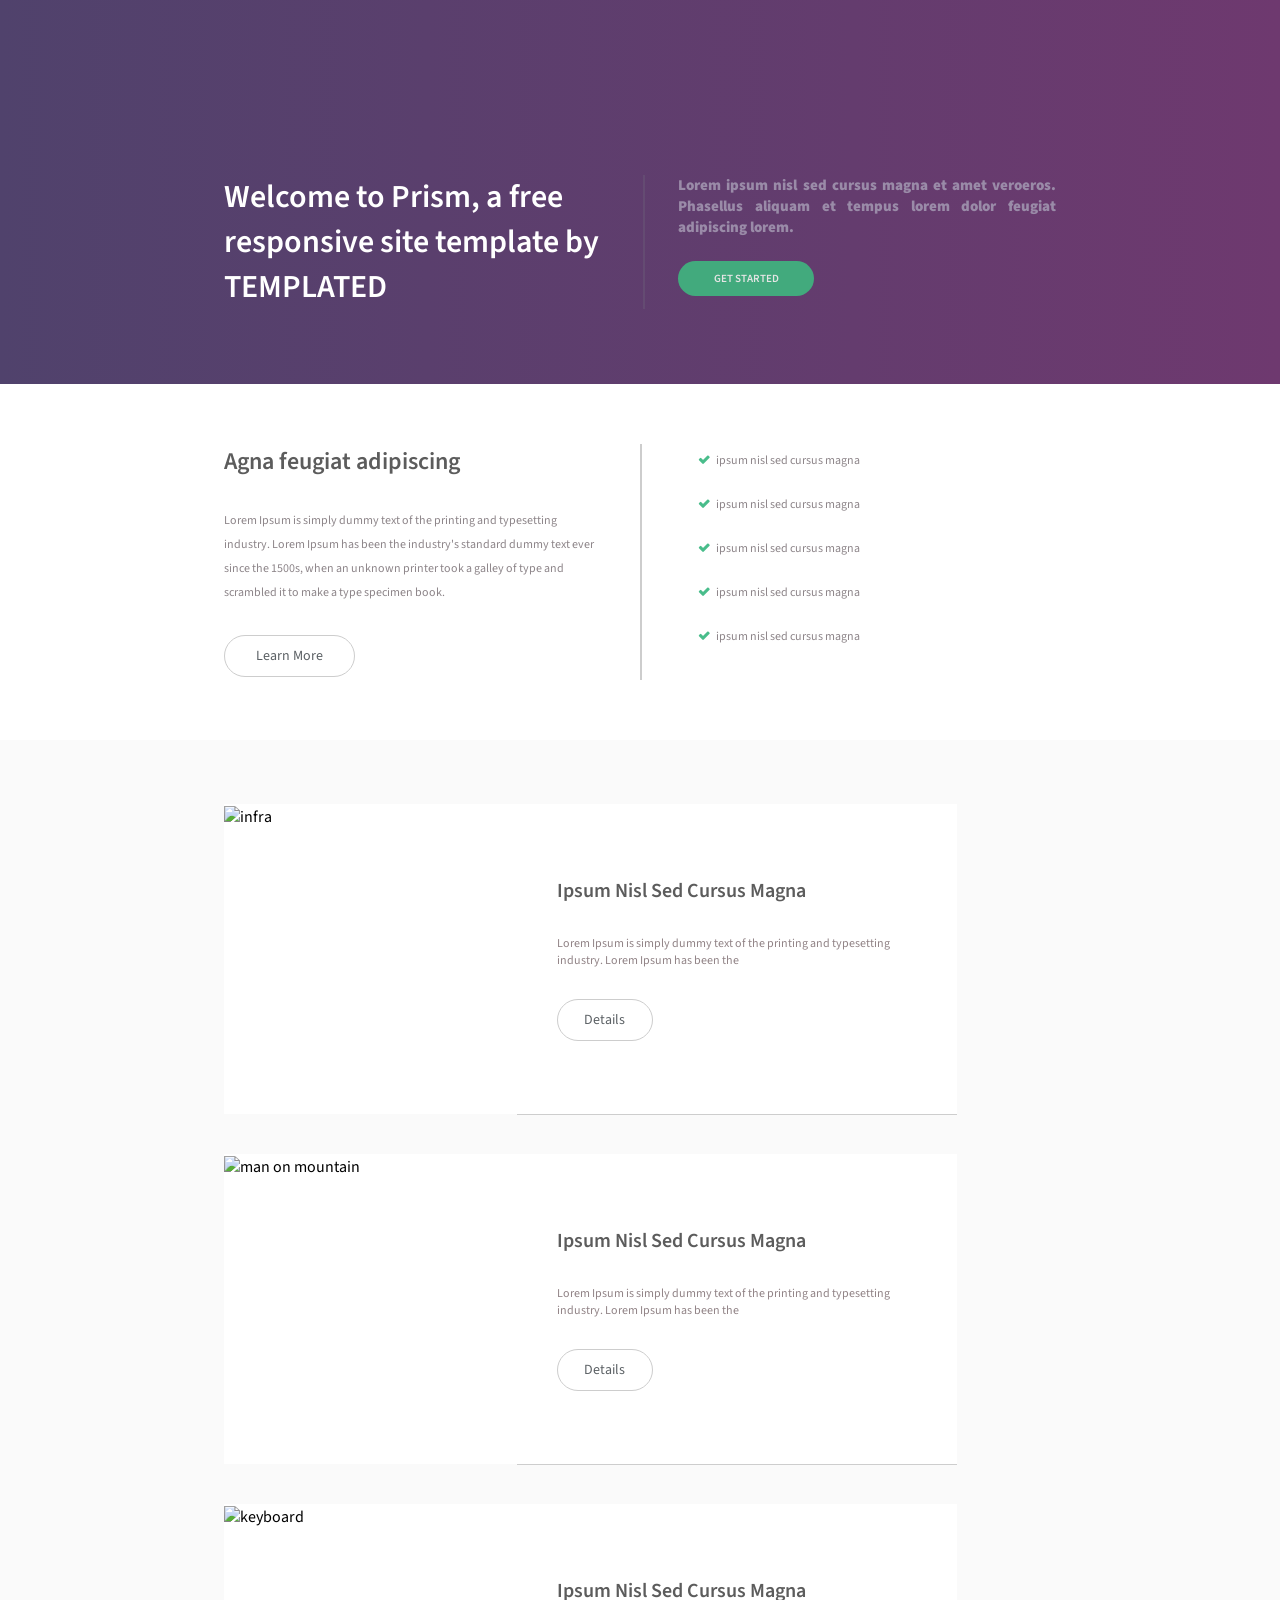
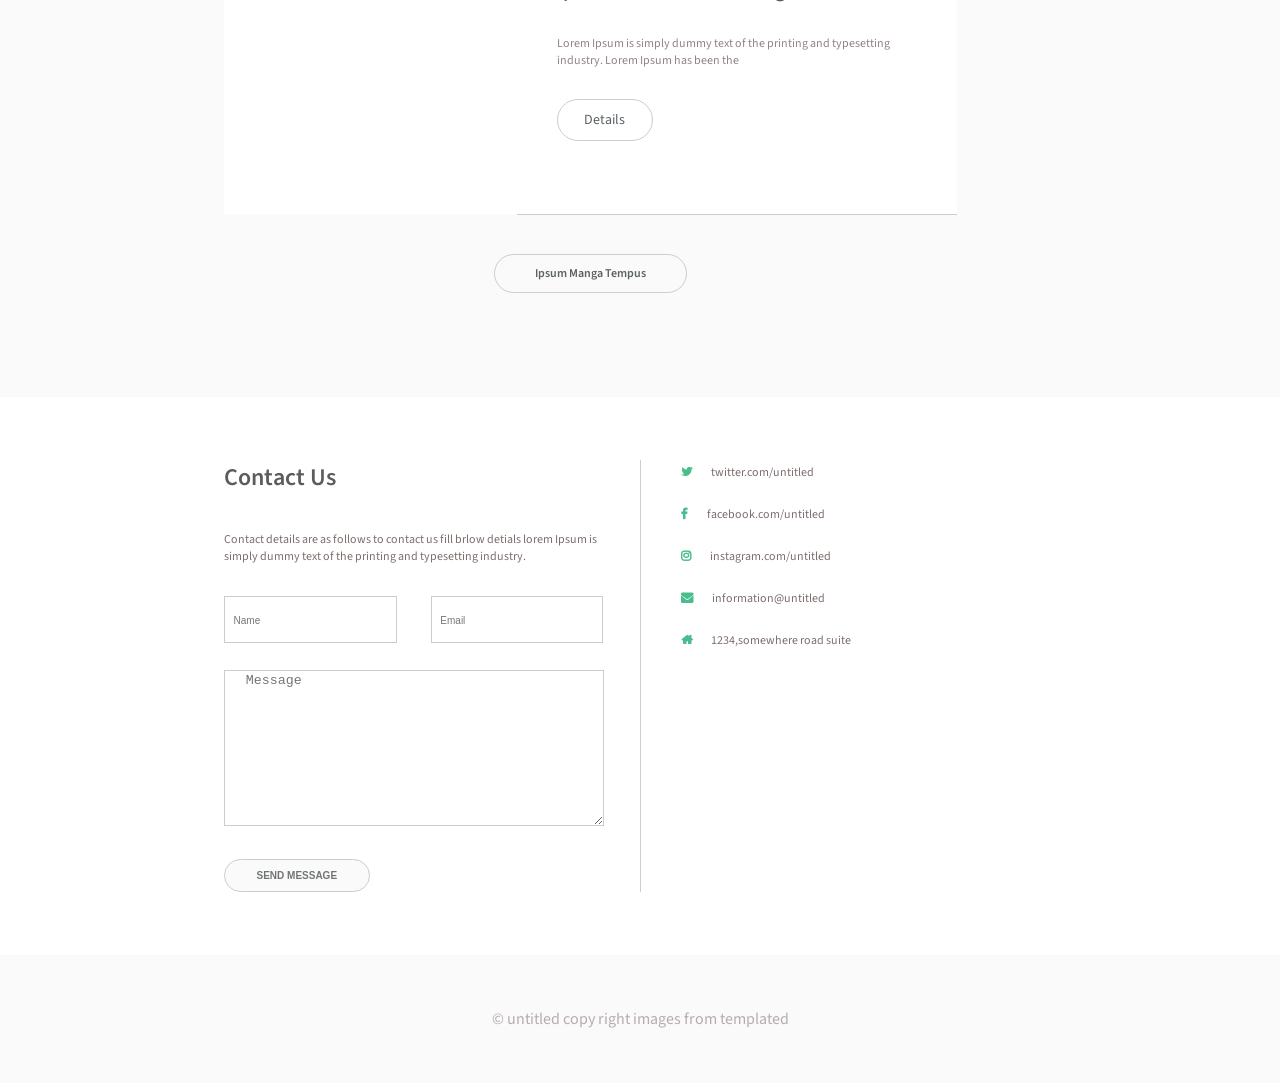
==== commit fd684f03: "css changes" ====
--- a/index.html
+++ b/index.html
@@ -11,7 +11,7 @@
  <!--font from google api-->
  <link rel="preconnect" href="https://fonts.googleapis.com">
  <link rel="preconnect" href="https://fonts.gstatic.com" crossorigin>
- <link href="https://fonts.googleapis.com/css2?family=Signika+Negative:wght@400;100&family=Source+Sans+Pro:ital,wght@0,700;0,900;1,300&display=swap" rel="stylesheet">
+ <link href="https://fonts.googleapis.com/css2?family=Signika+Negative:wght@400;100&family=Source+Sans+Pro:ital,wght@0,600;0,900;1,300&display=swap" rel="stylesheet">
   <link rel="stylesheet" type="text/css" href="https://cdnjs.cloudflare.com/ajax/libs/font-awesome/4.7.0/css/font-awesome.min.css">
   <!-- Default style-sheet is for 'media' type screen (color computer display).  -->
   <link rel="stylesheet" media="screen" href="assets/css/style.css" >
--- a/assets/css/style.css
+++ b/assets/css/style.css
@@ -133,10 +133,10 @@
   padding-right: 5% ;
   display: inline-block;
   color: #fff;
-  font-size: 34px;
-  font-weight: 400;
+  font-size:32px;
+  font-weight: 600;
   text-align: left;
-  box-shadow: 1px 0 #644b72;
+  box-shadow: 2px 0 #644b72;
   line-height: 1.4;
   
 }
@@ -155,9 +155,9 @@
 .about-us {
   padding: 0 0 23px 0;
   color: #9a8ba8;
-  font-size: 14px;
-  font-weight: 600;
-  text-align: justify;
+  font-size: 15px;
+  font-weight: 900;
+  text-align:justify;
   line-height: 1.4;
 
 }
@@ -166,7 +166,7 @@
   width:30%;
   background-color: #42aa7d;
   color: #e5e5e5;
-  font-size: 10px;
+  font-size: 11px;
   font-weight: 600;
   text-transform: uppercase;
 }
@@ -311,6 +311,8 @@
   font-weight: 400;
 }
 
+.contact-info::first-letter {text-transform: capitalize;}
+
 .contact-links {
   width: 50%;
   display: inline-block;
@@ -322,14 +324,14 @@
 }
 
 .input-fname {
-  width: 39%;
-  margin: 0 13% 0 0;
+  width: 41%;
+  margin: 0 8% 0 0;
   display: inline-block;
   font-size: 12px;
 }
 
 .input-email {
-  width: 39%;
+  width: 41%;
   display: inline-block;
   font-size: 12px;
 }
@@ -339,6 +341,12 @@
   padding: 10px 0;
   border: 1px solid #ccc;
 }
+
+input[type=text],input[type=email] {padding:15px 0;}
+
+input::placeholder {padding-left: 5%;}
+
+textarea::placeholder {padding-left: 5%;}
 
 .txtarea {
   width: 100%;
@@ -406,6 +414,11 @@
   color:#fff;
 }
 
+input::placeholder {
+  font-size: 10px ;
+  padding-right:20% ;
+}
+
 .icon:hover{color: #000}
 /*icon start here*/
 
@@ -505,7 +518,7 @@
   .hero-section {padding: 100px 0 55px 0;}
 
   .btn {
-    font-size: 10px;
+    font-size: 12px;
     font-weight: 400;
   }
 
@@ -567,7 +580,7 @@
 
   .btn-card {width: 25%;}
 
-  .btn_article {width: 20%;}
+  .btn-article {width: 25%;}
 
   /*article end here*/
 
@@ -587,11 +600,11 @@
   .contacts li a {font-size: 12px;}
 
   .input-fname {
-    width: 37%;
-    margin: 0 15% 0 0;
-  }
-
-  .input-email {width: 37%;}
+    width: 40%;
+    margin: 0 8% 0 0;
+  }
+
+  .input-email {width: 40%;}
 
   input {
     width: 100%;
@@ -603,9 +616,10 @@
     padding: 27px 0;
   }
 
-  textarea {width: 90%;}
-
-  input[type=button] {width: 35%;}
+  textarea { width: 90%;}
+
+  /* textarea::placeholder */
+  input[type=button] {width: 38%;}
 
   .contacts li {padding: 0 0 20px 40px;}
 
@@ -634,11 +648,14 @@
   .hero-section {padding: 100px 0 55px 0;}
 
   .btn {
-    font-size: 8px;
+    font-size: 12px;
     font-weight: 400;
   }
 
-  .title-btn {width:40%;}
+  .title-btn {
+    width:40%;
+    font-size: 10px;
+  }
   .title {
     width: 50%;
     padding:0 2.5% 0 0;
@@ -701,7 +718,7 @@
   .btn-card {width: 30%;}
 
 
-  .btn-article {width: 30%;}
+  .btn-article {width: 35%;}
 
   /*article end here*/
   .contact {padding: 63px 0;}
@@ -829,7 +846,10 @@
 
   .info-title {font-size: 20px;}
 
-  .description {font-size: 15px;}
+  .description {
+    font-size: 12px;
+    text-align: justify;
+  }
 
   .details {
     width: 100%;
@@ -840,6 +860,7 @@
   .description {
     padding: 20px 0;
     margin: 0;
+    text-align: justify;
   }
 
   .facilities{width: 100%;}
@@ -853,14 +874,17 @@
 
   .info-btn { width: 25%;}
 
-  .card-info {padding: 0 2%;}
+  .card-info {
+    padding: 0 2%;
+    text-align: justify;
+  }
 
   .btn-card {
     width: 45%;
     margin-bottom: 5px;
   }
 
-  .btn-article{ width: 35%;}
+  .btn-article{ width: 40%;}
 
   .input-fname {
     width: 92%;
@@ -882,6 +906,7 @@
   .contact-info {
     width:100%;
     font-size: 15px;
+    text-align: justify;
   }
 
   .input-email {width: 92%;}
@@ -916,7 +941,8 @@
     width:100%;
     display: block;
     margin-bottom:10px ;
-    font-size: 26px;
+    font-size: 25px;
+    text-align: justify;
     box-shadow:0 1px #644b72;
   }
   
@@ -935,6 +961,7 @@
   .description {
     padding: 20px 0;
     margin: 0;
+    text-align: justify;
   }
 
   .services {padding: 15px 0;}
@@ -943,7 +970,10 @@
 
   .card-info {padding: 0 2%;}
 
-  .card-description {padding: 10px 0;}
+  .card-description {
+    padding: 10px 0;
+    text-align: justify;
+  }
   
   .btn-card {
     width: 45%;
@@ -963,7 +993,10 @@
   .contact {padding: 10px 0;}
 
   .contact-form { width: 100%;}
-  .contact-info {width:100%;}
+  .contact-info {
+    width:100%;
+    text-align: justify;
+  }
 
   .input-email {width: 92%;}
   
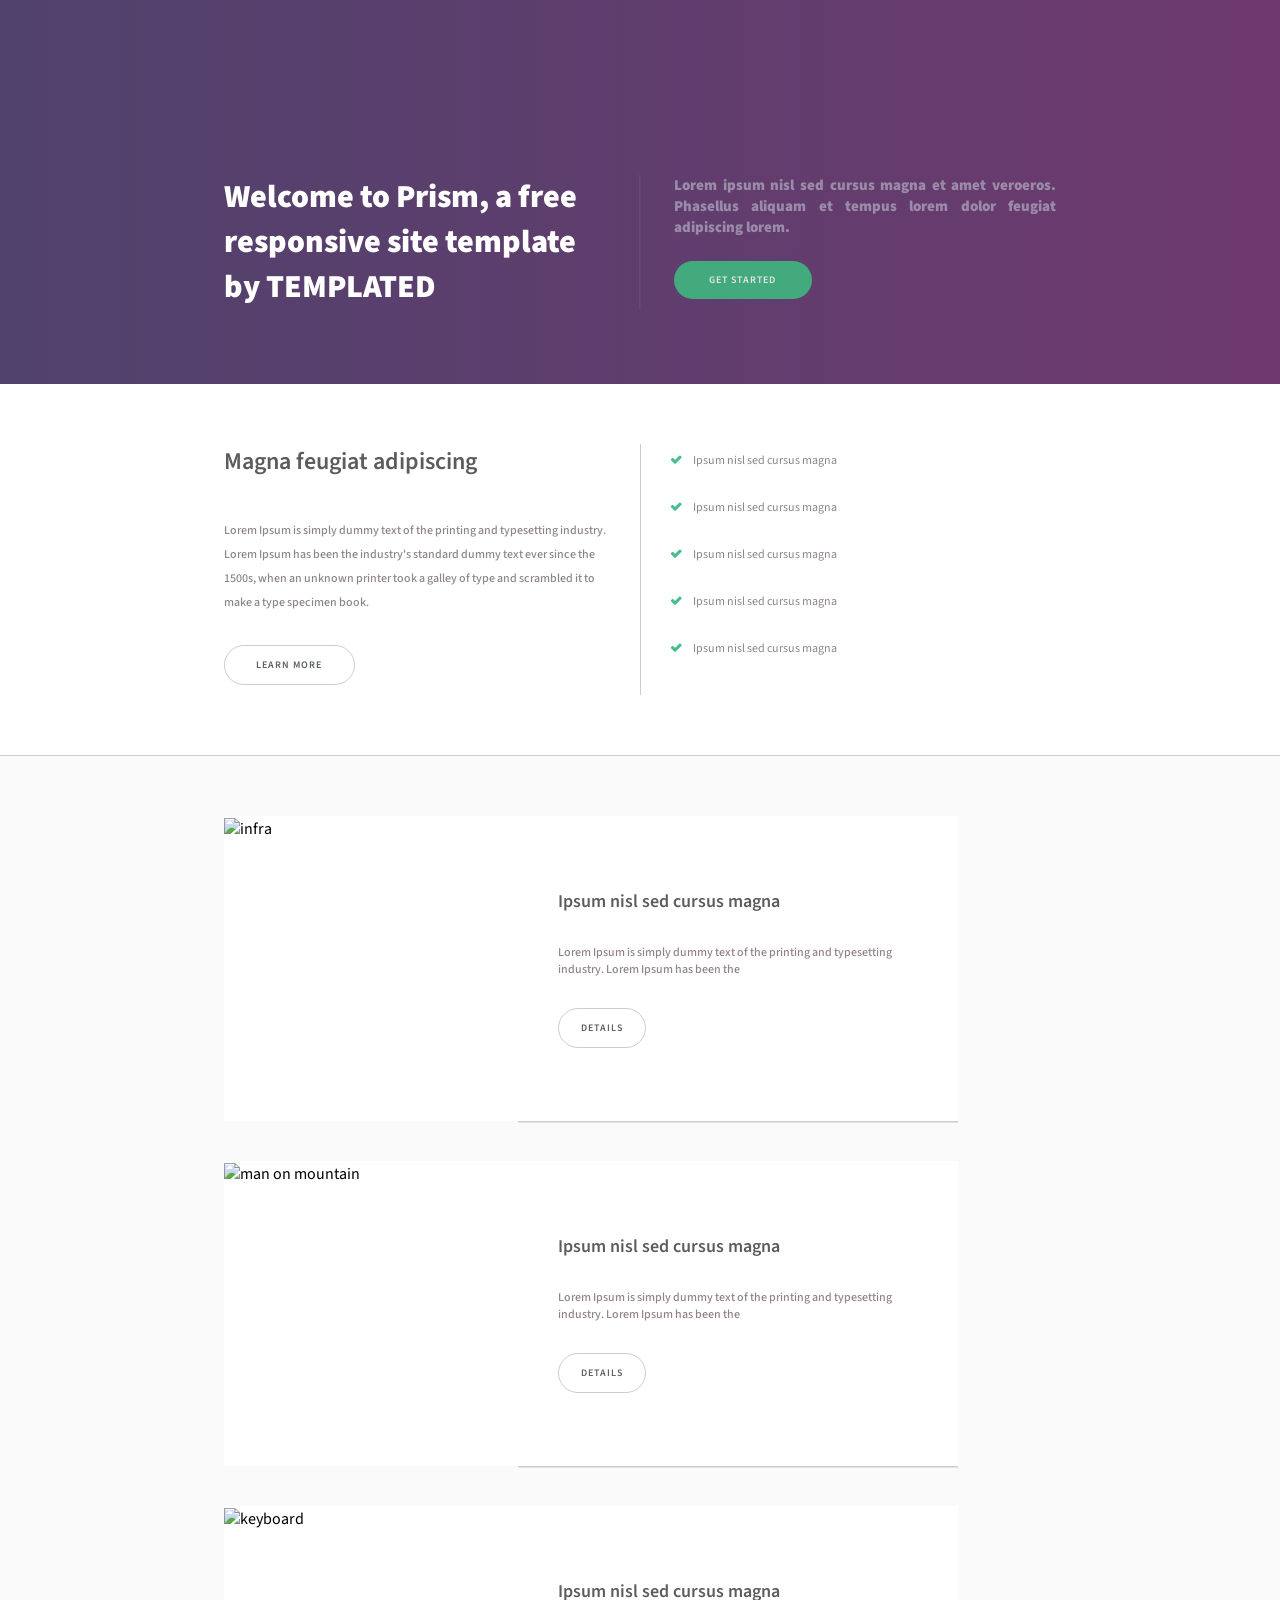
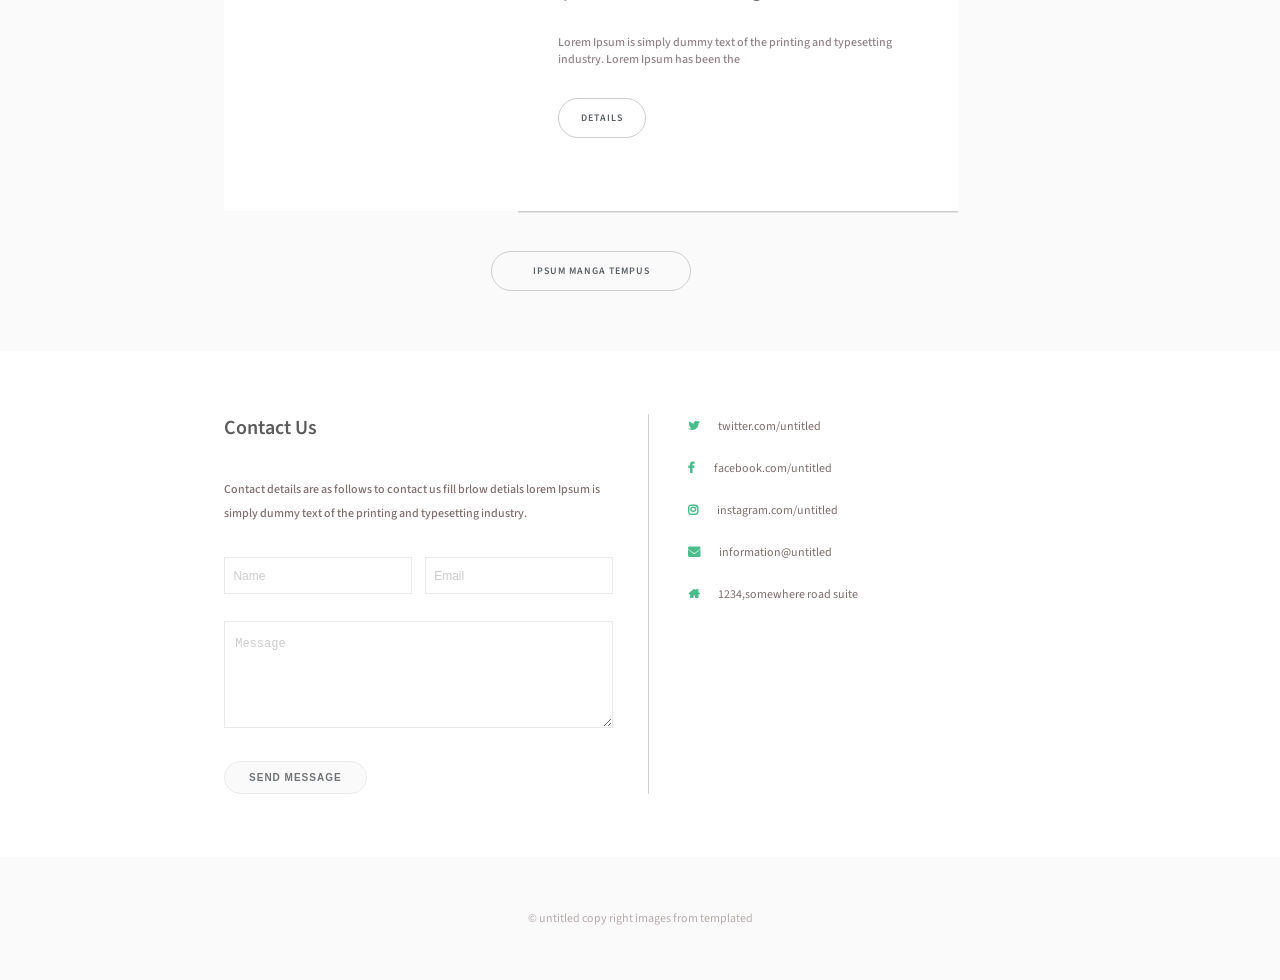
==== commit 64e99d84: "css final changes" ====
--- a/index.html
+++ b/index.html
@@ -43,7 +43,7 @@
       <div class="info">
         <div class="wrapper">
          <div class="details">
-          <h3 class="info-title">Agna feugiat adipiscing
+          <h3 class="info-title">Magna feugiat adipiscing
           </h3>
           <p class="description">
             Lorem Ipsum is simply dummy text of the printing and typesetting industry. Lorem Ipsum has been the industry's standard dummy text ever since the 1500s, when an unknown printer took a galley of type and
@@ -53,11 +53,11 @@
          </div>
          <div class="facilities">
            <ul class="services">
-             <li class="service icon tick">ipsum nisl sed cursus magna</li>
-             <li class="service icon tick">ipsum nisl sed cursus magna</li>
-             <li class="service icon tick">ipsum nisl sed cursus magna</li>
-             <li class="service icon tick">ipsum nisl sed cursus magna</li>
-             <li class="service icon tick">ipsum nisl sed cursus magna</li>
+             <li class="service icon tick">Ipsum nisl sed cursus magna</li>
+             <li class="service icon tick">Ipsum nisl sed cursus magna</li>
+             <li class="service icon tick">Ipsum nisl sed cursus magna</li>
+             <li class="service icon tick">Ipsum nisl sed cursus magna</li>
+             <li class="service icon tick">Ipsum nisl sed cursus magna</li>
            </ul>
          </div>
         </div>
@@ -70,7 +70,7 @@
           <li class="card">
             <figure><img src="https://via.placeholder.com/355x296/0000FF/808080?text=Infrastrucute" alt="infra"></figure>
             <div class="card-info">
-              <h4 class="card-title">ipsum nisl sed cursus magna</h4>
+              <h4 class="card-title">Ipsum nisl sed cursus magna</h4>
               <p class="card-description">Lorem Ipsum is simply dummy text of the printing and typesetting industry. Lorem Ipsum has been the</p>
               <a href="#FIXME" class="btn-card btn" title="details">details</a>
             </div>
@@ -79,7 +79,7 @@
             <figure><img src="https://via.placeholder.com/355x296/0000FF/808080?text=man_on_mountain" alt="man on mountain">
             </figure>
             <div class="card-info">
-              <h4 class="card-title">ipsum nisl sed cursus magna</h4>
+              <h4 class="card-title">Ipsum nisl sed cursus magna</h4>
               <p class="card-description">Lorem Ipsum is simply dummy text of the printing and typesetting industry. Lorem Ipsum has been the</p>
               <a href="#FIXME" class="btn-card btn" title="details">details</a>
             </div>
@@ -87,7 +87,7 @@
           <li class="card">
             <figure><img src="https://via.placeholder.com/355x296/0000FF/808080?text=tech" alt="keyboard"></figure>
             <div class="card-info">
-              <h4 class="card-title">ipsum nisl sed cursus magna</h4>
+              <h4 class="card-title">Ipsum nisl sed cursus magna</h4>
               <p class="card-description">Lorem Ipsum is simply dummy text of the printing and typesetting industry. Lorem Ipsum has been the</p>
               <a href="#FIXME" class="btn-card btn" title="details">details</a>
             </div>
@@ -116,7 +116,7 @@
                 <span class="error">email error</span>
               </div>
               <div class="txtarea">
-                <textarea name="text" rows="10" placeholder="Message"></textarea>
+                <textarea name="text" rows="5" placeholder="Message"></textarea>
               </div>
               <div class="btn-form">
                 <input type="button" class="btn" value="Send Message">
--- a/assets/css/style.css
+++ b/assets/css/style.css
@@ -106,13 +106,14 @@
 }
 
 .btn {
-  padding: 10px 3%;
+  padding: 12px 3%;
   border-radius: 50px;
   color: #5c6165;
-  font-size: 14px;
-  font-weight: 400;
-  text-transform: capitalize;
+  font-size: 10px;
+  font-weight: 600;
+  text-transform: uppercase;
   text-align: center;
+  letter-spacing: .1em;
 }
 .error{
   display: none;
@@ -130,15 +131,14 @@
 
 .title {
   width: 50%;
-  padding-right: 5% ;
+  padding-right: 4% ;
   display: inline-block;
   color: #fff;
   font-size:32px;
-  font-weight: 600;
+  font-weight: 900;
   text-align: left;
-  box-shadow: 2px 0 #644b72;
+  box-shadow: 1.5px 0 #644b72;
   line-height: 1.4;
-  
 }
 
 .title span {
@@ -159,16 +159,16 @@
   font-weight: 900;
   text-align:justify;
   line-height: 1.4;
-
 }
 
 .title-btn {
-  width:30%;
+  width:36%;
+  padding: 12px 0;
   background-color: #42aa7d;
   color: #e5e5e5;
-  font-size: 11px;
   font-weight: 600;
   text-transform: uppercase;
+  letter-spacing: .1em;
 }
 
 /*info starts here*/
@@ -176,13 +176,13 @@
 .info {
   padding: 60px 0;
   background-color: #fff;
-  box-shadow: 0 1px #9a857f;
+  border-bottom: 1px solid #cdcdcd;
 }
 
 .details {
   width: 50%;
   display: inline-block;
-  box-shadow: 2px 0 #cdcdcd;
+  box-shadow: 1px 0 #cdcdcd;
 }
 
 .info-title {
@@ -192,15 +192,17 @@
 }
 
 .description {
-  padding: 30px 40px 30px 0;
+  padding: 40px 8% 30px 0 ;
   color: #8d8589;
   font-size: 12px;
+  font-weight: 500;
   line-height: 2;
 }
 
 .info-btn {
   width:25%;
   border: 1px solid #cdcdcd;
+  text-transform: uppercase;
 }
 
 /*info ends here*/
@@ -212,7 +214,7 @@
 .services {padding: 8px 5%;}
 
 .service {
-  padding: 0 0 27px 8%;
+  padding: 0 0 30px 2.5%;
   display: block;
   color: #8d8589;
   font-size: 12px;
@@ -224,7 +226,7 @@
 /*article start here*/
 
 .article {
-  padding: 64px 0;
+  padding: 60px 0;
   background-color: #fafafa;
 }
 
@@ -243,7 +245,7 @@
   width: 60%;
   padding: 73px 40px;
   display: inline-block;
-  box-shadow: 0 1px #cdcdcd;
+  box-shadow: 0 1.5px #cdcdcd;
 }
 
 .card {
@@ -253,22 +255,24 @@
   justify-content: center;
 }
 
+.show-more {margin-bottom: 0;}
+
 .card-title {
   color: #5c5c5c;
-  font-size: 20px;
+  font-size: 18px;
   font-weight: 600;
-  text-transform: capitalize;
 }
 
 .card-description {
   padding:30px 0;
   color: #918386;
   font-size: 12px;
+  font-weight: 500;
 }
 
 .btn-card {
-  width: 20%;
-  border: 1px solid#cdcdcd;
+  width: 18%;
+  border: 1.5px solid#cdcdcd;
 }
 
 .show-more {
@@ -277,9 +281,9 @@
 }
 
 .btn-article {
-  width: 20%;
+  width: 21%;
   border: 1px solid#cdcdcd;
-  font-size: 12px ;
+  font-size: 10px ;
   font-weight: 600;
 }
 
@@ -287,28 +291,30 @@
 .contact {
   padding: 63px 0;
   background-color: #fff;
-  box-shadow: 0px 1px #cdcdcd;
+  box-shadow: 0px 2px #cdcdcd;
 }
 
 .contact-form {
   width: 50%;
+  padding-right:2%;
   display: inline-block;
   box-shadow: 1px 0 #cdcdcd;
 }
 
 .contact-title {
   color: #5d5c5c;
-  font-size: 24px;
+  font-size: 20px;
   font-weight: 600;
   text-transform: capitalize;
 }
 
 .contact-info {
   padding: 36px 0 31px 0;
-  margin-right:4% ;
+  margin-right:2% ;
   color: #7d6e6d;
   font-size: 12px;
-  font-weight: 400;
+  font-weight: 500;
+  line-height: 2;
 }
 
 .contact-info::first-letter {text-transform: capitalize;}
@@ -324,29 +330,27 @@
 }
 
 .input-fname {
-  width: 41%;
-  margin: 0 8% 0 0;
+  width: 41.5%;
+  margin: 0 7% 0 0;
   display: inline-block;
   font-size: 12px;
 }
 
 .input-email {
-  width: 41%;
-  display: inline-block;
-  font-size: 12px;
-}
-
-input {
+  width: 41.5%;
+  display: inline-block;
+  font-size: 12px;
+}
+
+input[type=text],input[type=email] {
   width: 100%;
-  padding: 10px 0;
-  border: 1px solid #ccc;
-}
-
-input[type=text],input[type=email] {padding:15px 0;}
-
-input::placeholder {padding-left: 5%;}
-
-textarea::placeholder {padding-left: 5%;}
+  padding: 10px 5%;
+  border: 1px solid #eaeaea;
+}
+input::placeholder {
+  color: #ccc;
+  font-size: 12px;
+}
 
 .txtarea {
   width: 100%;
@@ -355,21 +359,27 @@
 
 textarea {
   width: 90%;
-  border: 1px solid #ccc;
+  padding: 15px 2.5%;
+  border: 1px solid #eaeaea;
+}
+
+textarea::placeholder {
+  color: #ccc;
+  font-size: 12px;
 }
 
 .btn-form {text-align: left;}
 
 input[type=button] {
   width: 35%;
-  border: 1px solid #ccc;
+  padding: 10px 0;
+  border: 1px solid #eaeaea;
   border-radius:50px ;
   background-color: #fafafa;
   color:#717476;
   font-size: 10px;
   font-weight: 600;
   text-transform: uppercase;
-  /* box-shadow: 1px 1px 2px 2px #8a8383; */
 }
 
 .contacts li {
@@ -391,7 +401,7 @@
   padding: 53px 0;
   background-color: #fafafa;
   color:#b7acac;
-  font-size: 16px;
+  font-size: 12px;
 
 }
 
@@ -414,18 +424,13 @@
   color:#fff;
 }
 
-input::placeholder {
-  font-size: 10px ;
-  padding-right:20% ;
-}
-
 .icon:hover{color: #000}
 /*icon start here*/
 
 .tick::before {
 
   font-size: 0;
-  margin: 0 2%;
+  margin-right: 3%;
   color: #49bd8b;
   font-family: "FontAwesome";
   font-size: 12px;
@@ -517,6 +522,8 @@
 
   .hero-section {padding: 100px 0 55px 0;}
 
+  .description { font-size: 16px;}
+
   .btn {
     font-size: 12px;
     font-weight: 400;
@@ -529,6 +536,7 @@
     line-height: 1.4;
   }
 
+  .about-us { font-size: 18px;}
   /*info styling*/
 
   .info-title {font-size: 16px;}
@@ -537,8 +545,9 @@
     padding: 30px 40px 30px 0;
     font-size: 12px;
   }
-  .title-btn {width: 35%;}
-  .info-btn {width:30%;}
+  .title-btn { width: 45%;}
+
+  .info-btn { width:35%;}
 
   /*info ends here*/
 
@@ -578,9 +587,9 @@
     font-size: 14px;
   }
 
-  .btn-card {width: 25%;}
-
-  .btn-article {width: 25%;}
+  .btn-card {width: 30%;}
+
+  .btn-article {width:35%;}
 
   /*article end here*/
 
@@ -619,7 +628,7 @@
   textarea { width: 90%;}
 
   /* textarea::placeholder */
-  input[type=button] {width: 38%;}
+  input[type=button] {width: 45%;}
 
   .contacts li {padding: 0 0 20px 40px;}
 
@@ -653,7 +662,7 @@
   }
 
   .title-btn {
-    width:40%;
+    width:60%;
     font-size: 10px;
   }
   .title {
@@ -675,7 +684,7 @@
     font-size: 15px;
   }
 
-  .info-btn {width:35%;}
+  .info-btn {width:55%;}
 
   /*info ends here*/
 
@@ -715,10 +724,10 @@
     font-size: 15px;
   }
 
-  .btn-card {width: 30%;}
-
-
-  .btn-article {width: 35%;}
+  .btn-card {width: 45%;}
+
+
+  .btn-article {width: 45%;}
 
   /*article end here*/
   .contact {padding: 63px 0;}
@@ -753,9 +762,9 @@
     padding: 27px 0;
   }
 
-  textarea{width: 90%;}
-
-  input[type=button]{width: 45%;}
+  textarea{width: 95%;}
+
+  input[type=button]{width: 60%;}
 
   .contacts li {padding: 0 0 20px 40px;}
   
@@ -786,16 +795,23 @@
     font-size: 26px;
   }
   
-  .btn {font-size: 10px;}
+  .description { font-size:16px;}
+
+  .btn { font-size: 10px;}
+
+  .about-us { font-size: 18px;}
+
+  .service { font-size: 16px;}
 
   .about {
     width: 100%;
     font-size: 16px;
   }
 
-  .title-btn {width: 40%;}
-
-  .info-btn {width: 35%;}
+  .card-title {font-size: 19px;}
+  .title-btn {width: 55%;}
+
+  .info-btn {width: 40%;}
 
   .card-info { padding: 0 2%;}
 
@@ -837,17 +853,21 @@
   }
   
   .btn {font-size: 12px;}
+
   .about {
     width: 100%;
     padding: 0;
     display: block;
   }
-  .title-btn {width: 30%;}
+
+  .about-us {font-size: 18px;}
+
+  .title-btn {width: 40%;}
 
   .info-title {font-size: 20px;}
 
   .description {
-    font-size: 12px;
+    font-size: 16px;
     text-align: justify;
   }
 
@@ -864,31 +884,34 @@
   }
 
   .facilities{width: 100%;}
+
   .services {padding: 15px 0;}
 
   .service {
     padding-left: 0 ;
-    font-size: 15px;
+    font-size: 16px;
     text-align: center;
    }
 
-  .info-btn { width: 25%;}
+  .info-btn { width: 30%;}
 
   .card-info {
     padding: 0 2%;
     text-align: justify;
   }
 
+  .card-description {font-size: 16px;}
+
   .btn-card {
     width: 45%;
+    padding: 8px 0;
     margin-bottom: 5px;
   }
 
-  .btn-article{ width: 40%;}
+  .btn-article{ width: 55%;}
 
   .input-fname {
-    width: 92%;
-    padding: 0;
+    display: block;
     margin:10px 0 ;
   }
 
@@ -909,8 +932,10 @@
     text-align: justify;
   }
 
-  .input-email {width: 92%;}
-  
+  .input-email { display: block;}
+  
+  textarea { width: 96.5%;}
+
   input { width: 100%;}
 
   input[type=button]{width: 40%;}
@@ -937,11 +962,17 @@
     display: block;
     text-align: center;
   }
+
+  .btn {
+    padding: 5px 0;
+    font-size: 12px;
+  }
+
   .title {
     width:100%;
     display: block;
     margin-bottom:10px ;
-    font-size: 25px;
+    font-size: 24px;
     text-align: justify;
     box-shadow:0 1px #644b72;
   }
@@ -951,7 +982,17 @@
     padding: 0;
     display: block;
   }
-  .title-btn {width: 40%;}
+
+  .about-us { 
+    font-size: 18px;
+    text-align: justify;
+  }
+  
+  .title-btn {
+    padding: 8px 0;
+    width: 45%;
+    font-size: 12px;
+  }
 
   .details {
     width: 100%;
@@ -961,12 +1002,16 @@
   .description {
     padding: 20px 0;
     margin: 0;
+    font-size: 16px;
     text-align: justify;
   }
 
   .services {padding: 15px 0;}
   .service {padding-left: 0 ; }
-  .info-btn { width: 30%;}
+  .info-btn { 
+    width: 40%;
+    padding: 8px 0;
+  }
 
   .card-info {padding: 0 2%;}
 
@@ -976,14 +1021,18 @@
   }
   
   .btn-card {
-    width: 45%;
+    width: 50%;
+    padding: 5px 0;
     margin-bottom: 5px;
   }
 
-  .btn-article{ width: 45%;}
+  .btn-article{ 
+    width: 65%;
+    padding: 10px 0;
+  }
 
   .input-fname {
-    width: 92%;
+    display: block;
     padding: 0;
     margin:10px 0 ;
   }
@@ -993,16 +1042,20 @@
   .contact {padding: 10px 0;}
 
   .contact-form { width: 100%;}
+
   .contact-info {
     width:100%;
     text-align: justify;
   }
 
-  .input-email {width: 92%;}
+  .input-email {display: block;}
   
   input { width: 100%;}
 
   input[type=button]{width: 50%;}
+
+  .txtarea { width: 100%;}
+  textarea{ width: 96%;}
 
   .btn-form {
     text-align: center;
